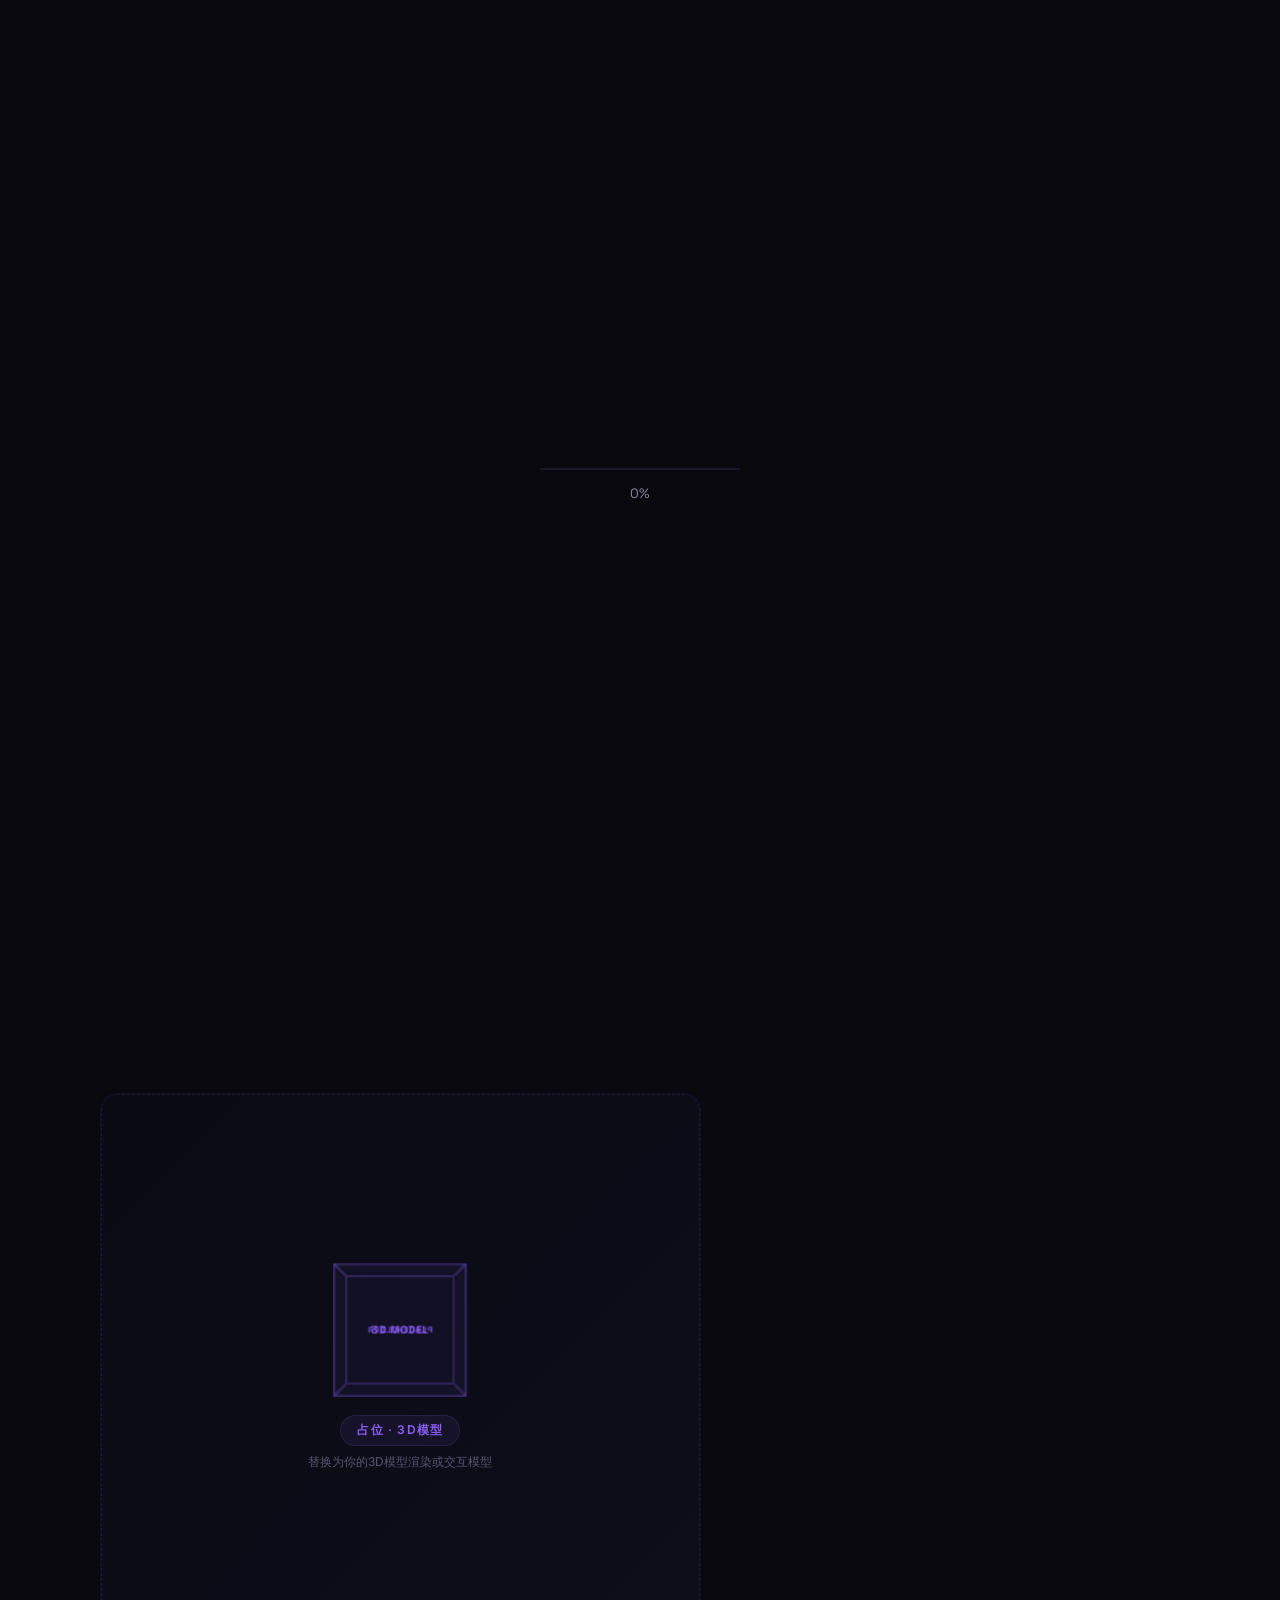
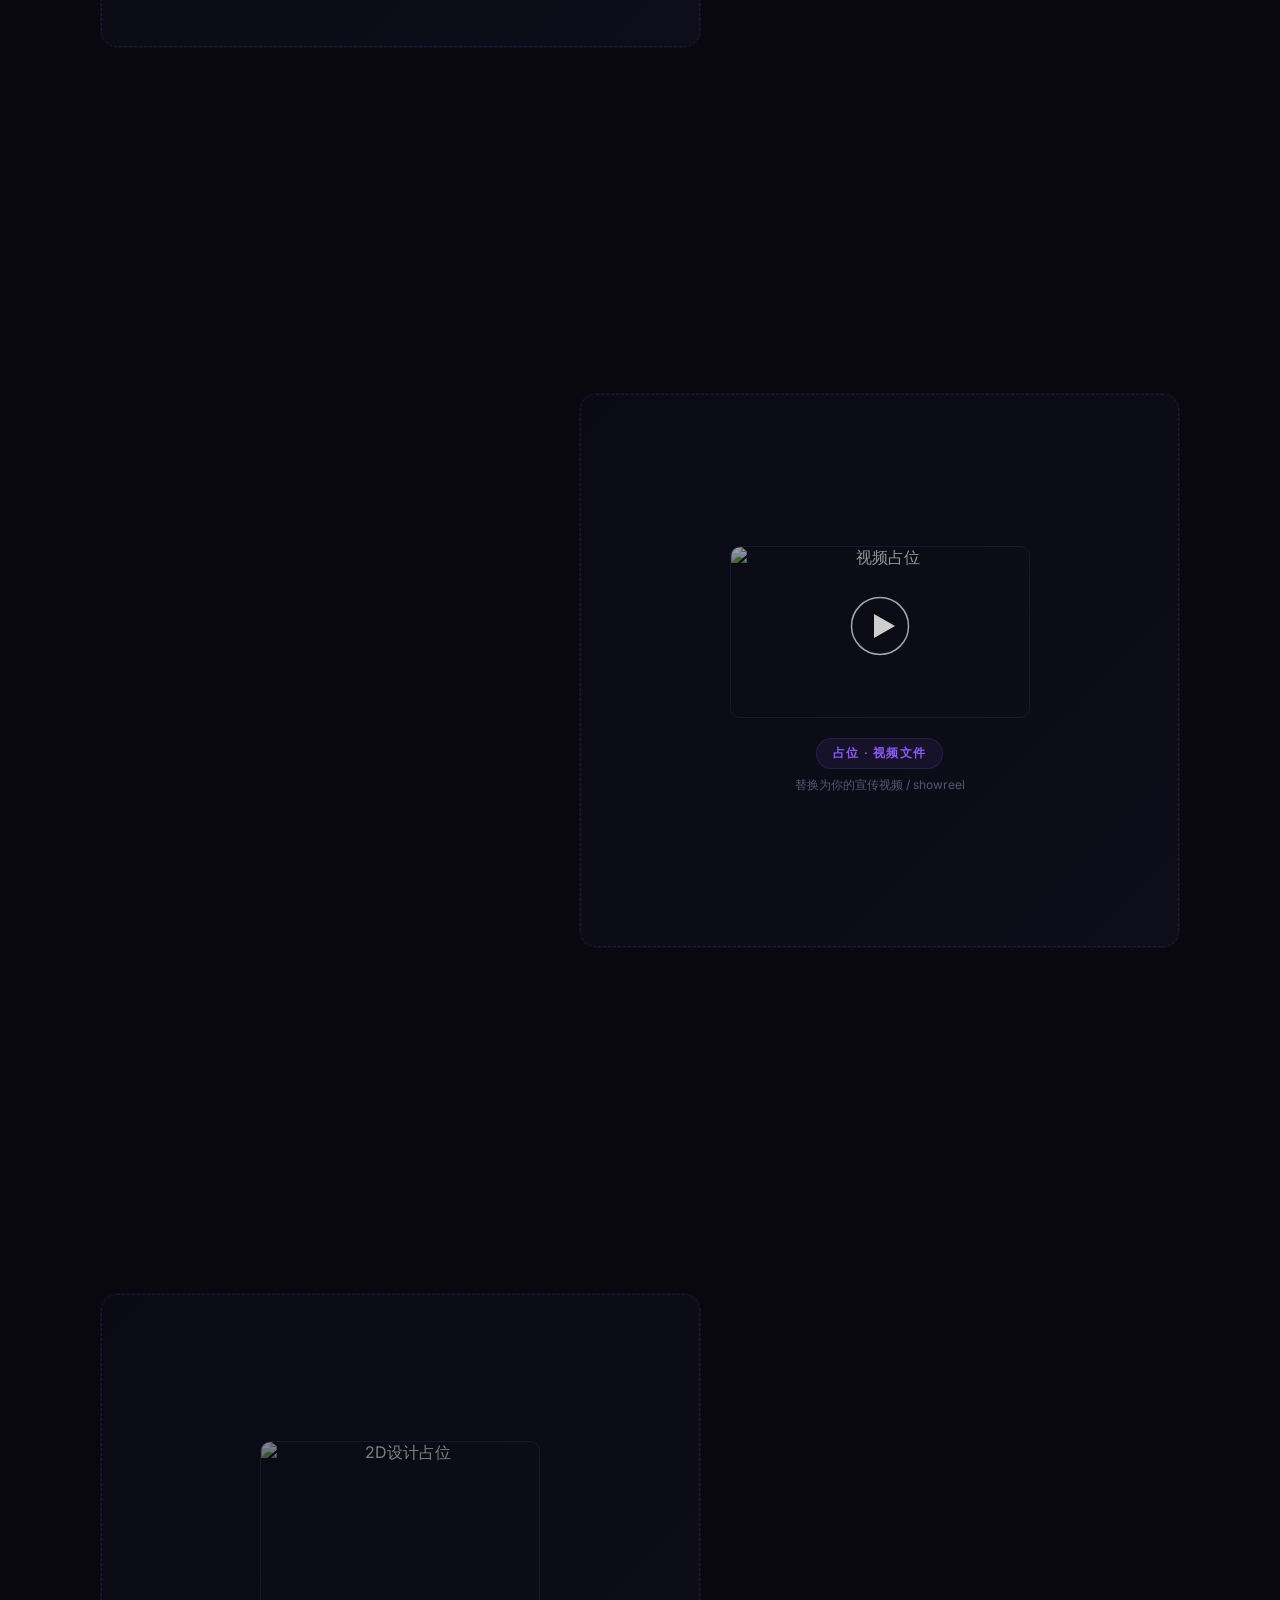
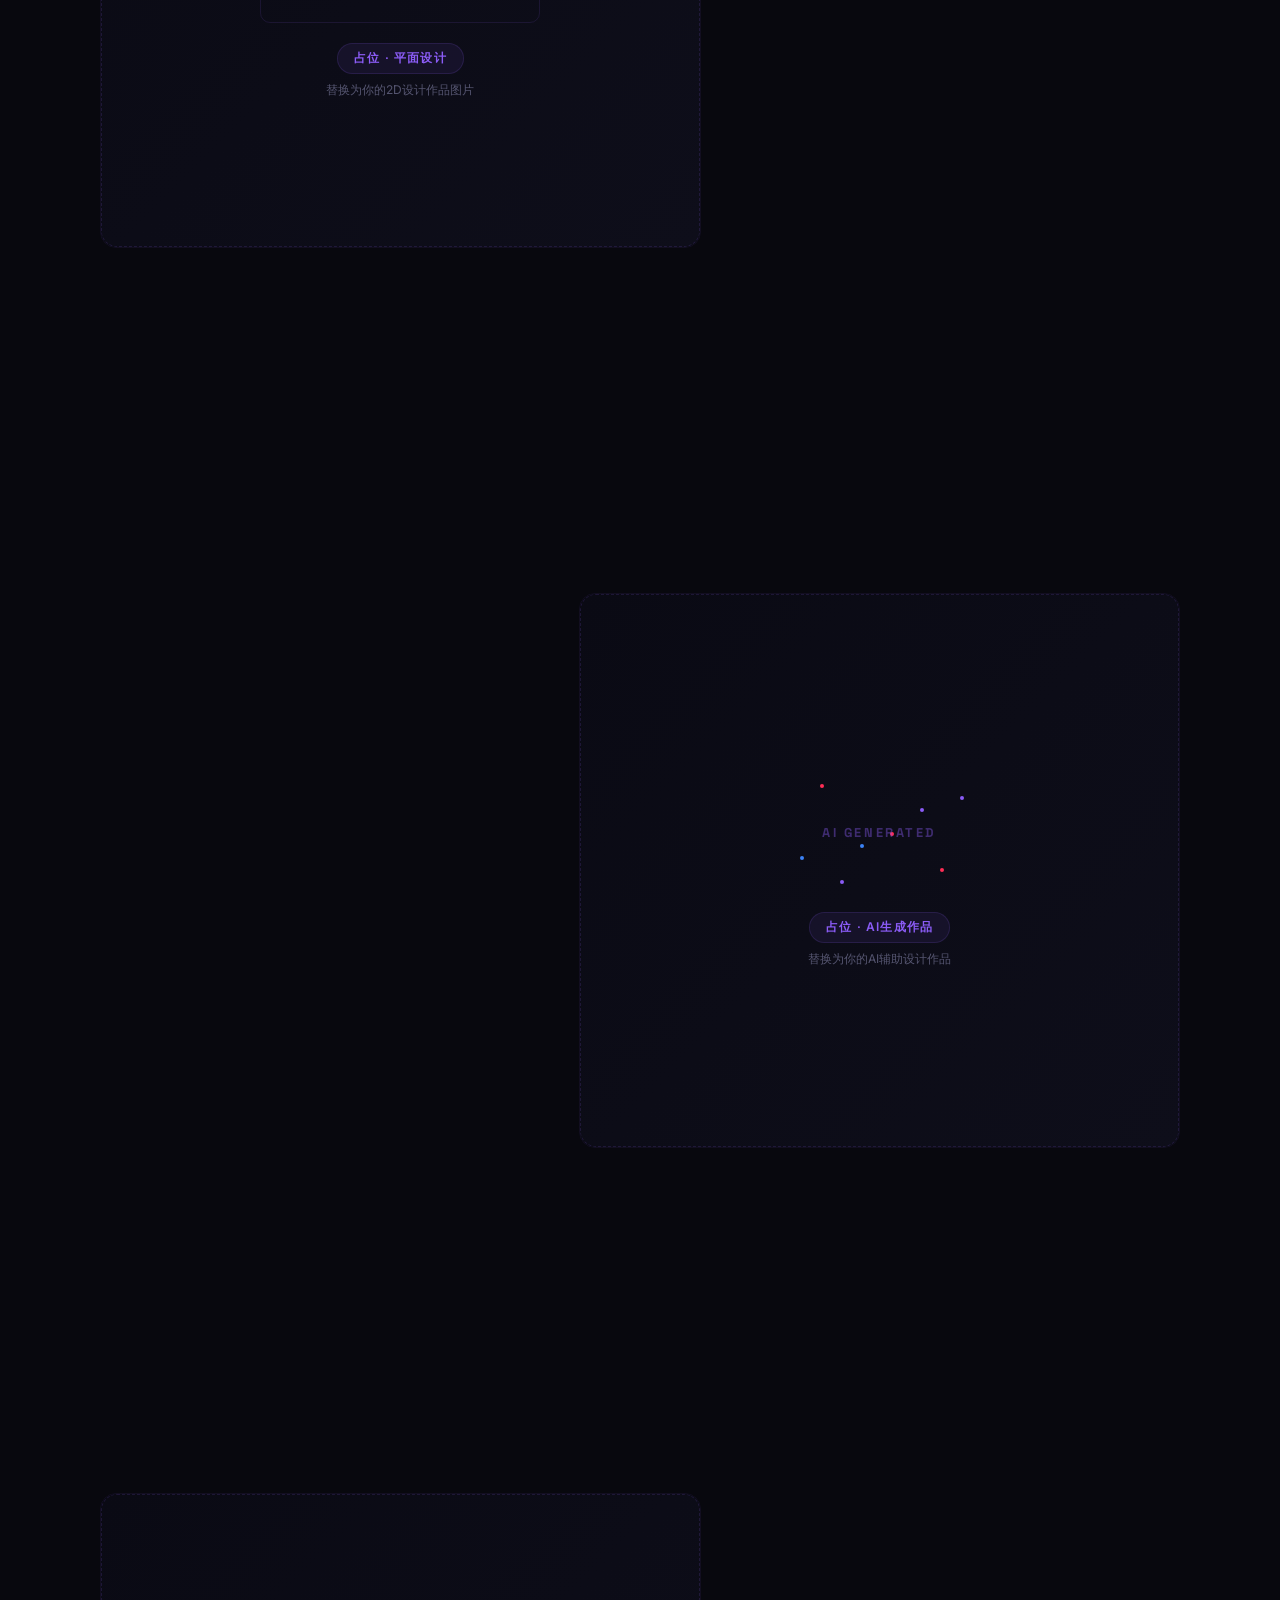
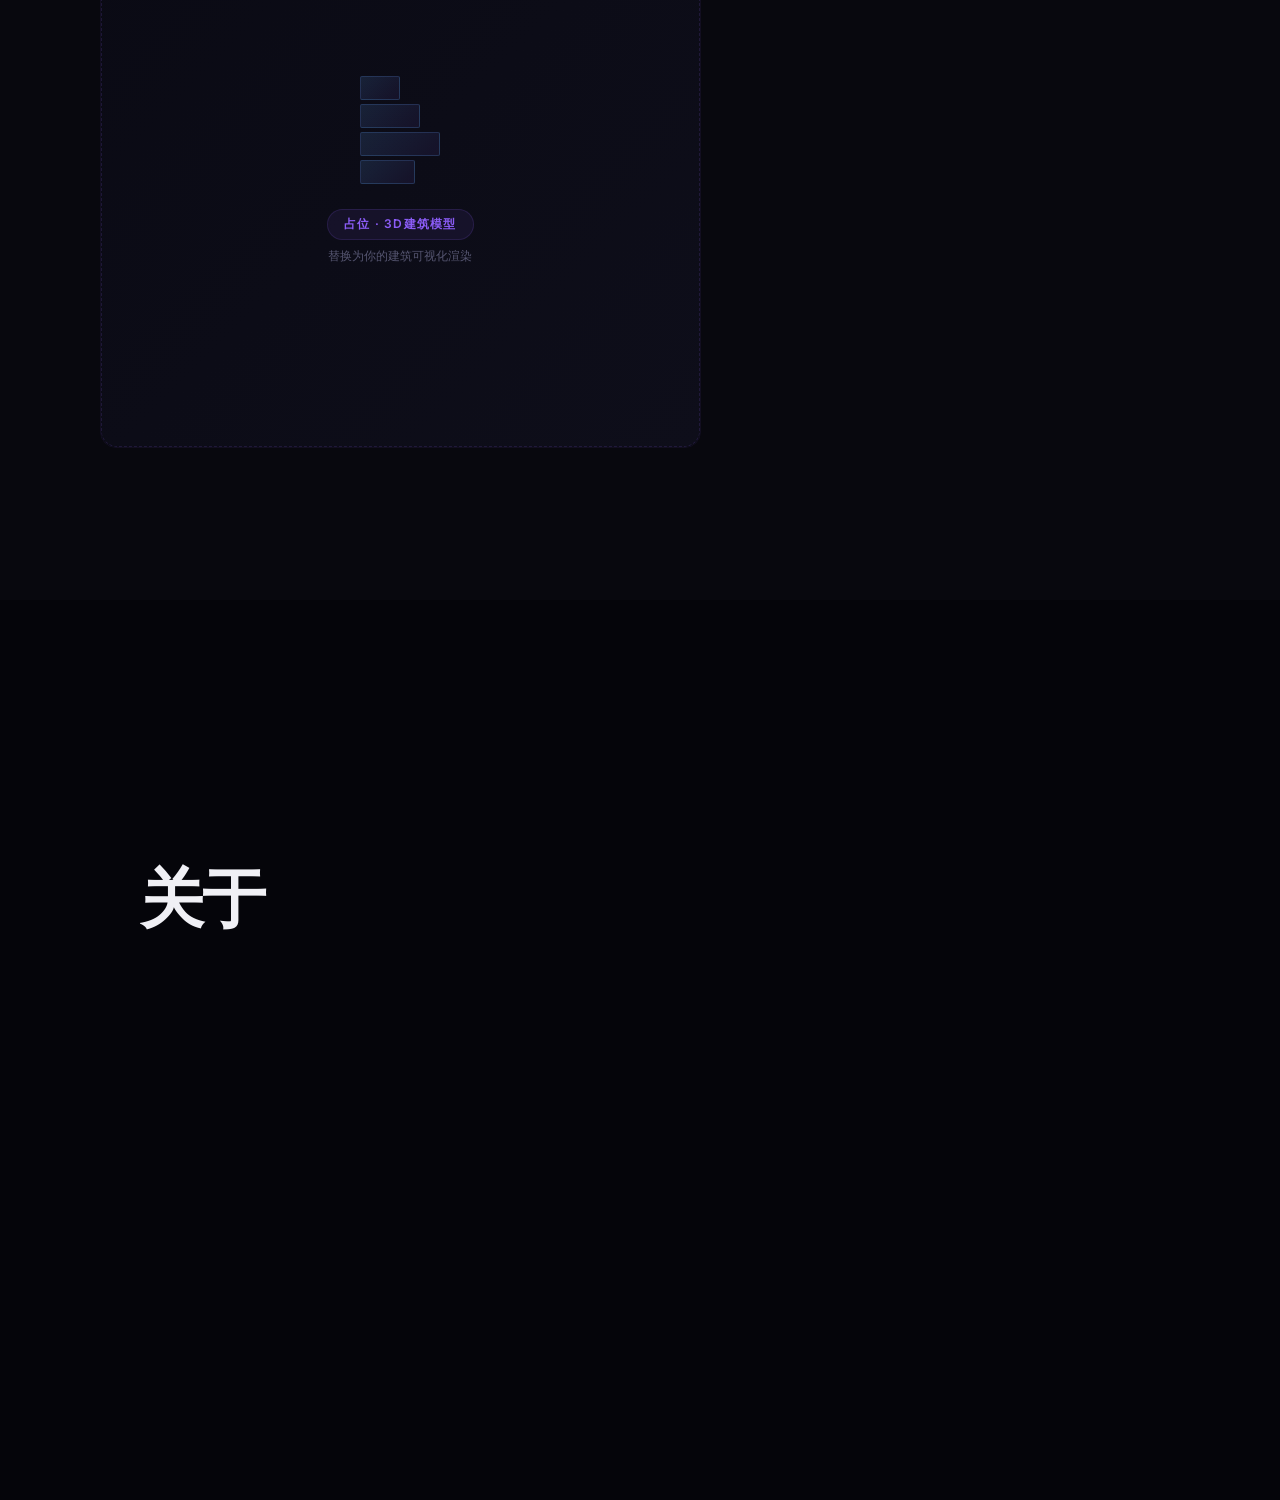
==== index.html @ 285642f0 "更新：画廊卡片增加标题简介，修复链接跳转" ====
<!DOCTYPE html>
<html lang="zh-CN">
<head>
    <meta charset="UTF-8">
    <meta name="viewport" content="width=device-width, initial-scale=1.0">
    <title>DESIGNER PORTFOLIO</title>
    <link rel="preconnect" href="https://fonts.googleapis.com">
    <link href="https://fonts.googleapis.com/css2?family=Space+Grotesk:wght@300;400;500;600;700&family=Inter:wght@300;400;500;600;700&display=swap" rel="stylesheet">
    <link rel="stylesheet" href="style.css">
</head>
<body>

    <!-- 自定义光标 -->
    <div class="cursor-dot" id="cursorDot"></div>
    <div class="cursor-ring" id="cursorRing"></div>

    <!-- 加载动画 -->
    <div class="loader" id="loader">
        <div class="loader-inner">
            <div class="loader-text">
                <span>L</span><span>O</span><span>A</span><span>D</span><span>I</span><span>N</span><span>G</span>
            </div>
            <div class="loader-bar">
                <div class="loader-progress" id="loaderProgress"></div>
            </div>
            <div class="loader-counter">
                <span id="loaderCounter">0</span>%
            </div>
        </div>
    </div>

    <!-- 侧边导航 -->
    <div class="side-nav" id="sideNav">
        <div class="side-nav-toggle" id="sideNavToggle">
            <span></span>
            <span></span>
        </div>
        <div class="side-nav-menu" id="sideNavMenu">
            <nav>
                <a href="#" class="nav-item" data-section="hero">首页</a>
                <a href="detail.html?id=1" class="nav-item" data-section="works" id="navWorks">作品</a>
                <a href="#" class="nav-item" data-section="about">关于</a>
                <a href="#" class="nav-item" data-section="contact">联系</a>
            </nav>
            <div class="side-nav-footer">
                <div class="social-links">
                    <a href="#">Behance</a>
                    <a href="#">ArtStation</a>
                    <a href="#">LinkedIn</a>
                </div>
                <p class="copyright">&copy; 2024 Designer. All rights reserved.</p>
            </div>
        </div>
    </div>

    <!-- 右下角页面指示器 -->
    <div class="page-indicator" id="pageIndicator">
        <span class="indicator-current">01</span>
        <span class="indicator-separator">/</span>
        <span class="indicator-total">06</span>
    </div>

    <!-- 右下角滚动提示 -->
    <div class="scroll-hint" id="scrollHint">
        <span>SCROLL</span>
        <div class="scroll-line"></div>
    </div>

    <!-- ===== 主内容 ===== -->
    <main id="smoothWrapper">
        <div id="smoothContent">

            <!-- Hero区 -->
            <section class="panel panel-hero" id="hero" data-index="0">
                <div class="panel-bg"></div>
                <!-- 视频背景层 -->
                <video class="hero-video" id="heroVideo" autoplay muted loop playsinline>
                    <source src="hero-bg.mp4" type="video/mp4">
                </video>
                <!-- Three.js 3D 场景 -->
                <canvas id="heroCanvas"></canvas>
                <div class="panel-overlay"></div>
                <!-- Hero 文字内容（左对齐） -->
                <div class="hero-content">
                    <div class="hero-label">
                        <span class="line"></span>
                        <span>CREATIVE DESIGNER</span>
                    </div>
                    <h1 class="hero-title">
                        <span class="title-line" data-anim="reveal">视觉创造者</span>
                        <span class="title-line" data-anim="reveal">作品集</span>
                    </h1>
                    <p class="hero-desc" data-anim="fade">3D / 2D / 影视 / AI — 全方位设计体验</p>
                    <div class="hero-cta" data-anim="fade">
                        <a href="#work-1" class="btn-explore" id="btnExplore">探索作品</a>
                    </div>
                    <div class="hero-hint" data-anim="fade">
                        <span class="hero-hint-icon">
                            <svg viewBox="0 0 24 24" fill="none" stroke="currentColor" stroke-width="1.5">
                                <path d="M4 12s3-5 8-5 8 5 8 5-3 5-8 5-8-5-8-5z"/>
                                <circle cx="12" cy="12" r="2.5"/>
                            </svg>
                        </span>
                        <span>滚轮旋转 · 移动鼠标倾斜</span>
                    </div>
                </div>
            </section>

            <!-- 作品01 - 3D产品渲染 -->
            <section class="panel panel-work" id="work-1" data-index="1">
                <div class="work-layout">
                    <div class="work-visual">
                        <div class="media-placeholder" data-type="3d">
                            <div class="placeholder-inner">
                                <div class="placeholder-3d">
                                    <div class="cube-wrapper">
                                        <div class="cube">
                                            <div class="cube-face front">3D MODEL</div>
                                            <div class="cube-face back">PLACEHOLDER</div>
                                            <div class="cube-face right"></div>
                                            <div class="cube-face left"></div>
                                            <div class="cube-face top"></div>
                                            <div class="cube-face bottom"></div>
                                        </div>
                                    </div>
                                </div>
                                <span class="placeholder-tag">占位 · 3D模型</span>
                                <p class="placeholder-note">替换为你的3D模型渲染或交互模型</p>
                            </div>
                        </div>
                    </div>
                    <div class="work-info">
                        <span class="work-number">01</span>
                        <span class="work-category-tag tag-3d">3D设计</span>
                        <h2 class="work-title">产品渲染<br>可视化</h2>
                        <p class="work-desc">为智能家居产品创建的3D渲染系列，使用Blender + Cycles光线追踪引擎，呈现极致的产品质感和光影效果。</p>
                        <div class="work-meta">
                            <div class="meta-col">
                                <span class="meta-label">工具</span>
                                <span class="meta-value">Blender / Cycles</span>
                            </div>
                            <div class="meta-col">
                                <span class="meta-label">年份</span>
                                <span class="meta-value">2024</span>
                            </div>
                        </div>
                        <a href="detail.html?id=1" class="work-link">查看项目 →</a>
                    </div>
                </div>
            </section>

            <!-- 作品02 - 视频展示 -->
            <section class="panel panel-work" id="work-2" data-index="2">
                <div class="work-layout work-layout-reverse">
                    <div class="work-visual">
                        <div class="media-placeholder" data-type="video">
                            <div class="placeholder-inner">
                                <div class="placeholder-video">
                                    <div class="video-poster">
                                        <img src="https://images.unsplash.com/photo-1536240478700-b869070f9279?w=800&h=500&fit=crop" alt="视频占位">
                                    </div>
                                    <div class="video-play-btn">
                                        <svg viewBox="0 0 80 80" fill="none">
                                            <circle cx="40" cy="40" r="38" stroke="white" stroke-width="2"/>
                                            <polygon points="32,24 60,40 32,56" fill="white"/>
                                        </svg>
                                    </div>
                                </div>
                                <span class="placeholder-tag">占位 · 视频文件</span>
                                <p class="placeholder-note">替换为你的宣传视频 / showreel</p>
                            </div>
                        </div>
                    </div>
                    <div class="work-info">
                        <span class="work-number">02</span>
                        <span class="work-category-tag tag-film">影视</span>
                        <h2 class="work-title">品牌<br>宣传片</h2>
                        <p class="work-desc">从前期脚本策划到后期剪辑调色，全流程制作品牌形象宣传片，融合动态图形和实景拍摄。</p>
                        <div class="work-meta">
                            <div class="meta-col">
                                <span class="meta-label">工具</span>
                                <span class="meta-value">Premiere / AE</span>
                            </div>
                            <div class="meta-col">
                                <span class="meta-label">年份</span>
                                <span class="meta-value">2024</span>
                            </div>
                        </div>
                        <a href="detail.html?id=2" class="work-link">查看项目 →</a>
                    </div>
                </div>
            </section>

            <!-- 作品03 - 2D品牌设计 -->
            <section class="panel panel-work" id="work-3" data-index="3">
                <div class="work-layout">
                    <div class="work-visual">
                        <div class="media-placeholder" data-type="image">
                            <div class="placeholder-inner">
                                <div class="placeholder-image">
                                    <img src="https://images.unsplash.com/photo-1626785774573-4b799315345d?w=800&h=500&fit=crop" alt="2D设计占位">
                                </div>
                                <span class="placeholder-tag">占位 · 平面设计</span>
                                <p class="placeholder-note">替换为你的2D设计作品图片</p>
                            </div>
                        </div>
                    </div>
                    <div class="work-info">
                        <span class="work-number">03</span>
                        <span class="work-category-tag tag-2d">2D设计</span>
                        <h2 class="work-title">品牌视觉<br>识别系统</h2>
                        <p class="work-desc">为科技品牌打造的完整视觉识别体系，包含Logo设计、色彩规范、字体系统和全套应用延展。</p>
                        <div class="work-meta">
                            <div class="meta-col">
                                <span class="meta-label">工具</span>
                                <span class="meta-value">Illustrator / PS</span>
                            </div>
                            <div class="meta-col">
                                <span class="meta-label">年份</span>
                                <span class="meta-value">2024</span>
                            </div>
                        </div>
                        <a href="detail.html?id=3" class="work-link">查看项目 →</a>
                    </div>
                </div>
            </section>

            <!-- 作品04 - AI生成 -->
            <section class="panel panel-work" id="work-4" data-index="4">
                <div class="work-layout work-layout-reverse">
                    <div class="work-visual">
                        <div class="media-placeholder" data-type="ai">
                            <div class="placeholder-inner">
                                <div class="placeholder-ai">
                                    <div class="ai-particles">
                                        <span></span><span></span><span></span><span></span>
                                        <span></span><span></span><span></span><span></span>
                                    </div>
                                    <div class="ai-text">AI GENERATED</div>
                                </div>
                                <span class="placeholder-tag">占位 · AI生成作品</span>
                                <p class="placeholder-note">替换为你的AI辅助设计作品</p>
                            </div>
                        </div>
                    </div>
                    <div class="work-info">
                        <span class="work-number">04</span>
                        <span class="work-category-tag tag-ai">AI设计</span>
                        <h2 class="work-title">AI概念<br>艺术创作</h2>
                        <p class="work-desc">利用Midjourney + Stable Diffusion创作概念艺术，结合Photoshop后期精修，实现商业级视觉内容。</p>
                        <div class="work-meta">
                            <div class="meta-col">
                                <span class="meta-label">工具</span>
                                <span class="meta-value">AI + Photoshop</span>
                            </div>
                            <div class="meta-col">
                                <span class="meta-label">年份</span>
                                <span class="meta-value">2024</span>
                            </div>
                        </div>
                        <a href="detail.html?id=4" class="work-link">查看项目 →</a>
                    </div>
                </div>
            </section>

            <!-- 作品05 - 建筑可视化 -->
            <section class="panel panel-work" id="work-5" data-index="5">
                <div class="work-layout">
                    <div class="work-visual">
                        <div class="media-placeholder" data-type="3d">
                            <div class="placeholder-inner">
                                <div class="placeholder-3d">
                                    <div class="building-wrapper">
                                        <div class="building">
                                            <div class="building-floor"></div>
                                            <div class="building-floor"></div>
                                            <div class="building-floor"></div>
                                            <div class="building-floor"></div>
                                        </div>
                                    </div>
                                </div>
                                <span class="placeholder-tag">占位 · 3D建筑模型</span>
                                <p class="placeholder-note">替换为你的建筑可视化渲染</p>
                            </div>
                        </div>
                    </div>
                    <div class="work-info">
                        <span class="work-number">05</span>
                        <span class="work-category-tag tag-3d">3D设计</span>
                        <h2 class="work-title">建筑<br>可视化</h2>
                        <p class="work-desc">现代商业建筑外观渲染，使用V-Ray引擎进行物理级光照模拟，从白天到夜晚的多时段展示。</p>
                        <div class="work-meta">
                            <div class="meta-col">
                                <span class="meta-label">工具</span>
                                <span class="meta-value">3ds Max / V-Ray</span>
                            </div>
                            <div class="meta-col">
                                <span class="meta-label">年份</span>
                                <span class="meta-value">2023</span>
                            </div>
                        </div>
                        <a href="detail.html?id=5" class="work-link">查看项目 →</a>
                    </div>
                </div>
            </section>

            <!-- 关于/联系区 -->
            <section class="panel panel-about" id="about" data-index="6">
                <div class="panel-bg dark"></div>
                <div class="about-content">
                    <div class="about-left">
                        <h2 class="about-heading" data-anim="reveal">
                            <span>关于</span><br>
                            <span>设计师</span>
                        </h2>
                        <div class="about-text" data-anim="fade">
                            <p>创意视觉设计师，专注于3D建模、2D设计、影视制作和AI辅助设计。致力于通过多维度视觉语言，为客户和品牌创造令人难忘的数字体验。</p>
                        </div>
                        <div class="experience-block" data-anim="fade">
                            <div class="exp-item">
                                <span class="exp-year">2021 - 至今</span>
                                <span class="exp-role">高级设计师 · 创意工作室</span>
                            </div>
                            <div class="exp-item">
                                <span class="exp-year">2018 - 2021</span>
                                <span class="exp-role">设计师 · 数字媒体公司</span>
                            </div>
                            <div class="exp-item">
                                <span class="exp-year">2014 - 2018</span>
                                <span class="exp-role">数字媒体艺术 · 艺术大学</span>
                            </div>
                        </div>
                    </div>
                    <div class="about-right" data-anim="fade">
                        <div class="contact-card">
                            <h3>联系方式</h3>
                            <div class="contact-row">
                                <span class="contact-label">邮箱</span>
                                <a href="mailto:designer@example.com">designer@example.com</a>
                            </div>
                            <div class="contact-row">
                                <span class="contact-label">电话</span>
                                <a href="tel:+8613800000000">+86 138 0000 0000</a>
                            </div>
                            <div class="contact-row">
                                <span class="contact-label">地址</span>
                                <span>北京市朝阳区</span>
                            </div>
                            <div class="contact-socials">
                                <a href="#" class="social-btn">Behance</a>
                                <a href="#" class="social-btn">ArtStation</a>
                                <a href="#" class="social-btn">LinkedIn</a>
                            </div>
                        </div>
                    </div>
                </div>
            </section>

        </div>
    </main>

    <!-- 背景噪点纹理 -->
    <div class="noise-overlay"></div>

    <script src="https://cdnjs.cloudflare.com/ajax/libs/gsap/3.12.2/gsap.min.js"></script>
    <script src="https://cdnjs.cloudflare.com/ajax/libs/gsap/3.12.2/ScrollTrigger.min.js"></script>
    <!-- Three.js -->
    <script src="https://cdnjs.cloudflare.com/ajax/libs/three.js/r128/three.min.js"></script>
    <script src="https://cdn.jsdelivr.net/npm/three@0.128.0/examples/js/controls/OrbitControls.js"></script>
    <script src="script.js"></script>
</body>
</html>
---- style.css ----
/* ===================================================
   DESIGNER PORTFOLIO — Red-to-Purple-Blue Gradient Theme
   =================================================== */

/* --- Reset & Base --- */
*, *::before, *::after { margin: 0; padding: 0; box-sizing: border-box; }

:root {
    --bg-dark:       #08080e;
    --bg-card:       #0f0f18;
    --bg-card-hover: #1a1a2a;
    --text-primary:  #f0f0f5;
    --text-secondary:#8888a0;
    --text-dim:      #555570;
    --accent-red:    #ff2d55;
    --accent-purple: #8b5cf6;
    --accent-blue:   #3b82f6;
    --accent:        #ff2d55;
    --accent-glow:   rgba(255,45,85,.12);
    --accent-glow-p: rgba(139,92,246,.12);
    --accent-glow-b: rgba(59,130,246,.12);
    --tag-3d:        #60a5fa;
    --tag-2d:        #ff6b6b;
    --tag-film:      #a78bfa;
    --tag-ai:        #34d399;
    --font-display:  'Space Grotesk', sans-serif;
    --font-body:     'Inter', sans-serif;
    --ease-out-expo: cubic-bezier(.16,1,.3,1);
}

/* 渐变工具类 */
.gradient-text {
    background: linear-gradient(135deg, var(--accent-red), var(--accent-purple), var(--accent-blue));
    -webkit-background-clip: text;
    -webkit-text-fill-color: transparent;
    background-clip: text;
}
.gradient-bg {
    background: linear-gradient(135deg, var(--accent-red), var(--accent-purple), var(--accent-blue));
}

html { scroll-behavior: auto; }

body {
    font-family: var(--font-body);
    background: var(--bg-dark);
    color: var(--text-primary);
    overflow: hidden;
    cursor: none;
    -webkit-font-smoothing: antialiased;
}

a { color: inherit; text-decoration: none; }
img { display: block; max-width: 100%; }
button { font-family: inherit; cursor: none; }

/* --- 噪点纹理 --- */
.noise-overlay {
    position: fixed; inset: 0; z-index: 9998;
    pointer-events: none;
    opacity: .035;
    background-image: url("data:image/svg+xml,%3Csvg viewBox='0 0 256 256' xmlns='http://www.w3.org/2000/svg'%3E%3Cfilter id='n'%3E%3CfeTurbulence type='fractalNoise' baseFrequency='.85' numOctaves='4' stitchTiles='stitch'/%3E%3C/filter%3E%3Crect width='100%25' height='100%25' filter='url(%23n)'/%3E%3C/svg%3E");
    background-repeat: repeat;
    background-size: 200px;
}

/* ==============================
   自定义光标
   ============================== */
.cursor-dot {
    position: fixed; top: 0; left: 0;
    width: 8px; height: 8px;
    background: var(--accent);
    border-radius: 50%;
    pointer-events: none;
    z-index: 10001;
    transform: translate(-50%, -50%);
    transition: transform .1s, opacity .3s, background .3s;
    box-shadow: 0 0 12px var(--accent-glow), 0 0 4px var(--accent);
}
.cursor-dot.hover { transform: translate(-50%,-50%) scale(3); opacity: .5; }

.cursor-ring {
    position: fixed; top: 0; left: 0;
    width: 40px; height: 40px;
    border: 1.5px solid rgba(255,255,255,.3);
    border-radius: 50%;
    pointer-events: none;
    z-index: 10000;
    transform: translate(-50%, -50%);
    transition: width .4s var(--ease-out-expo), height .4s var(--ease-out-expo), border-color .3s;
}
.cursor-ring.hover {
    width: 70px; height: 70px;
    border-color: var(--accent-purple);
    border-width: 2px;
}

/* ==============================
   加载动画
   ============================== */
.loader {
    position: fixed; inset: 0;
    background: var(--bg-dark);
    display: flex; align-items: center; justify-content: center;
    z-index: 10002;
}
.loader.done { pointer-events: none; }

.loader-inner { text-align: center; }

.loader-text {
    font-family: var(--font-display);
    font-size: 2rem; font-weight: 700;
    letter-spacing: 1.2em;
    text-indent: 1.2em;
    margin-bottom: 30px;
}
.loader-text span {
    display: inline-block;
    opacity: 0;
    transform: translateY(20px);
}

.loader-bar {
    width: 200px; height: 2px;
    background: #1a1a2a;
    border-radius: 2px;
    overflow: hidden;
    margin: 0 auto 15px;
}
.loader-progress {
    height: 100%; width: 0;
    background: linear-gradient(90deg, var(--accent-red), var(--accent-purple), var(--accent-blue));
    border-radius: 2px;
}

.loader-counter {
    font-family: var(--font-display);
    font-size: .85rem; color: var(--text-secondary);
}

/* ==============================
   侧边导航
   ============================== */
.side-nav {
    position: fixed; top: 0; left: 0; bottom: 0;
    z-index: 9990;
    width: 70px;
    display: flex; flex-direction: column;
    padding: 30px 20px;
}

.side-nav-toggle {
    width: 36px; height: 24px;
    display: flex; flex-direction: column;
    justify-content: space-between;
    cursor: none;
    position: relative; z-index: 10;
}
.side-nav-toggle span {
    display: block; height: 2px;
    background: var(--text-primary);
    border-radius: 2px;
    transition: all .4s var(--ease-out-expo);
    transform-origin: center;
}
.side-nav-toggle.active span:first-child {
    transform: translateY(11px) rotate(45deg);
}
.side-nav-toggle.active span:last-child {
    transform: translateY(-11px) rotate(-45deg);
}

.side-nav-menu {
    position: fixed; top: 0; left: 0; bottom: 0;
    width: 380px;
    background: rgba(8,8,14,.96);
    backdrop-filter: blur(20px);
    display: flex; flex-direction: column;
    justify-content: center;
    padding: 80px 50px;
    transform: translateX(-100%);
    transition: transform .6s var(--ease-out-expo);
    border-right: 1px solid rgba(139,92,246,.1);
}
.side-nav-menu.open { transform: translateX(0); }

.side-nav-menu nav { margin-bottom: 60px; }

.nav-item {
    display: block;
    font-family: var(--font-display);
    font-size: 2.2rem; font-weight: 600;
    color: var(--text-dim);
    padding: 12px 0;
    position: relative;
    transition: color .3s, transform .3s;
    transform: translateX(-20px);
    opacity: 0;
}
.nav-item.show { transform: translateX(0); opacity: 1; }
.nav-item:hover { 
    color: var(--text-primary);
    transform: translateX(10px); 
}
.nav-item:hover span {
    background: linear-gradient(135deg, var(--accent-red), var(--accent-purple), var(--accent-blue));
    -webkit-background-clip: text;
    -webkit-text-fill-color: transparent;
    background-clip: text;
}
.nav-item::before {
    content: ''; position: absolute;
    left: -20px; top: 50%;
    width: 0; height: 2px;
    background: linear-gradient(90deg, var(--accent-red), var(--accent-purple));
    transition: width .3s;
    transform: translateY(-50%);
}
.nav-item:hover::before { width: 12px; }

.side-nav-footer {
    margin-top: auto;
}
.social-links a {
    display: block;
    font-size: .9rem; color: var(--text-dim);
    padding: 6px 0;
    transition: color .3s;
}
.social-links a:hover { color: var(--accent-purple); }
.copyright { font-size: .75rem; color: var(--text-dim); margin-top: 20px; }

/* ==============================
   页面指示器 & 滚动提示
   ============================== */
.page-indicator {
    position: fixed; bottom: 40px; right: 40px;
    font-family: var(--font-display);
    font-size: .85rem; color: var(--text-dim);
    z-index: 9990;
    display: flex; align-items: center; gap: 6px;
}
.indicator-current {
    font-weight: 600;
    font-size: 1.1rem;
    background: linear-gradient(135deg, var(--accent-red), var(--accent-purple));
    -webkit-background-clip: text;
    -webkit-text-fill-color: transparent;
    background-clip: text;
}

.scroll-hint {
    position: fixed; bottom: 40px; left: 50%;
    transform: translateX(-50%);
    display: flex; flex-direction: column;
    align-items: center; gap: 8px;
    z-index: 9990;
    font-size: .7rem; letter-spacing: .3em;
    color: var(--text-dim);
}
.scroll-line {
    width: 1px; height: 40px;
    background: linear-gradient(to bottom, var(--accent-purple), transparent);
    animation: scrollPulse 2s ease-in-out infinite;
}
@keyframes scrollPulse {
    0%, 100% { opacity: .3; transform: scaleY(.6); }
    50%      { opacity: 1;   transform: scaleY(1); }
}
.scroll-hint.hidden { opacity: 0; pointer-events: none; }

/* ==============================
   面板 — 全屏区块
   ============================== */
.panel {
    position: relative;
    width: 100%; height: 100vh;
    overflow: hidden;
    will-change: transform;
}
.panel-bg {
    position: absolute; inset: 0;
    background: var(--bg-dark);
}
.panel-bg.dark { background: #05050a; }

/* --- Hero --- */
.panel-hero {
    display: flex; align-items: flex-end; justify-content: flex-start;
}

.hero-video {
    position: absolute; inset: 0;
    width: 100%; height: 100%;
    object-fit: cover;
    z-index: 0;
    opacity: 0.6;
    filter: brightness(0.5) saturate(0.8);
}

#heroCanvas {
    position: absolute; inset: 0;
    width: 100%; height: 100%;
    z-index: 1;
}

.panel-overlay {
    position: absolute; inset: 0; z-index: 2;
    background: 
        radial-gradient(ellipse at 65% 45%, rgba(139,60,20,.06) 0%, transparent 50%),
        linear-gradient(to right, rgba(12,5,8,.85) 15%, rgba(15,8,18,.3) 45%, rgba(8,8,14,.05) 100%),
        linear-gradient(to top, rgba(12,5,8,.88) 8%, transparent 40%);
    pointer-events: none;
}

.hero-content {
    position: relative; z-index: 3;
    text-align: left;
    max-width: 600px;
    padding: 0 80px 80px;
}

.hero-label {
    display: inline-flex; align-items: center; gap: 12px;
    font-size: .8rem; letter-spacing: .4em;
    color: var(--text-secondary);
    margin-bottom: 30px;
    opacity: 0;
}
.hero-label .line {
    display: block; width: 30px; height: 1px;
    background: linear-gradient(90deg, var(--accent-red), var(--accent-purple));
}

.hero-title {
    font-family: var(--font-display);
    font-size: clamp(2.8rem, 6vw, 5.5rem);
    font-weight: 700;
    line-height: 1.05;
    letter-spacing: -0.03em;
    margin-bottom: 25px;
    background: linear-gradient(135deg, var(--text-primary) 0%, var(--text-primary) 30%, var(--accent-purple) 70%, var(--accent-blue) 100%);
    -webkit-background-clip: text;
    -webkit-text-fill-color: transparent;
    background-clip: text;
}
.title-line {
    display: block; overflow: hidden;
}
.title-line span, .title-line {
    display: block;
    transform: translateY(100%);
}

.hero-desc {
    font-size: 1.1rem;
    color: var(--text-secondary);
    margin-bottom: 40px;
    opacity: 0;
}

.hero-cta { opacity: 0; }

.btn-explore {
    display: inline-block;
    padding: 16px 48px;
    border: 1.5px solid transparent;
    background: linear-gradient(var(--bg-dark), var(--bg-dark)) padding-box,
                linear-gradient(135deg, var(--accent-red), var(--accent-purple), var(--accent-blue)) border-box;
    color: var(--text-primary);
    font-family: var(--font-display);
    font-weight: 600; font-size: .95rem;
    letter-spacing: .15em;
    border-radius: 40px;
    transition: all .4s var(--ease-out-expo);
    position: relative; overflow: hidden;
}
.btn-explore::before {
    content: ''; position: absolute; inset: 0;
    background: linear-gradient(135deg, var(--accent-red), var(--accent-purple), var(--accent-blue));
    transform: scaleX(0);
    transform-origin: right;
    transition: transform .5s var(--ease-out-expo);
    z-index: -1;
    border-radius: 40px;
}
.btn-explore:hover {
    color: #fff;
    border-color: transparent;
    box-shadow: 0 0 30px rgba(139,92,246,.3), 0 0 60px rgba(255,45,85,.15);
}
.btn-explore:hover::before {
    transform: scaleX(1);
    transform-origin: left;
}

/* 滚轮提示 */
.hero-hint {
    display: inline-flex; align-items: center; gap: 8px;
    font-size: .78rem; color: var(--text-dim);
    margin-top: 30px; opacity: 0;
    letter-spacing: .05em;
}
.hero-hint-icon {
    display: inline-flex; width: 20px; height: 20px;
    animation: hintBounce 2s ease-in-out infinite;
}
.hero-hint-icon svg { width: 100%; height: 100%; color: var(--accent-purple); }
@keyframes hintBounce {
    0%, 100% { transform: translateY(0); }
    50%      { transform: translateY(4px); }
}

/* ==============================
   作品面板
   ============================== */
.work-layout {
    position: relative; z-index: 2;
    display: flex;
    height: 100%;
    padding: 100px 100px 60px;
    gap: 80px;
    align-items: center;
}
.work-layout-reverse { flex-direction: row-reverse; }

.work-visual {
    flex: 1.2;
    height: 75%;
    border-radius: 16px;
    overflow: hidden;
    position: relative;
    border: 1px solid rgba(139,92,246,.08);
}
.work-info {
    flex: 0.8;
    opacity: 0;
    transform: translateY(40px);
}

.work-number {
    font-family: var(--font-display);
    font-size: 5rem; font-weight: 700;
    color: rgba(139,92,246,.06);
    line-height: 1;
    display: block;
    margin-bottom: 10px;
    -webkit-text-stroke: 1px rgba(139,92,246,.15);
}

/* 分类标签 */
.work-category-tag {
    display: inline-block;
    padding: 6px 16px;
    border-radius: 20px;
    font-size: .8rem;
    font-weight: 600;
    letter-spacing: .08em;
    margin-bottom: 20px;
}
.tag-3d   { background: rgba(96,165,250,.12); color: var(--tag-3d); }
.tag-2d   { background: rgba(255,107,107,.12); color: var(--tag-2d); }
.tag-film { background: rgba(167,139,250,.12); color: var(--tag-film); }
.tag-ai   { background: rgba(52,211,153,.12);  color: var(--tag-ai); }

.work-title {
    font-family: var(--font-display);
    font-size: clamp(2.2rem, 4vw, 3.5rem);
    font-weight: 700;
    line-height: 1.1;
    letter-spacing: -0.02em;
    margin-bottom: 20px;
    background: linear-gradient(135deg, var(--text-primary) 60%, var(--accent-purple));
    -webkit-background-clip: text;
    -webkit-text-fill-color: transparent;
    background-clip: text;
}

.work-desc {
    font-size: .95rem;
    color: var(--text-secondary);
    line-height: 1.7;
    margin-bottom: 30px;
    max-width: 420px;
}

.work-meta {
    display: flex; gap: 40px;
    margin-bottom: 30px;
}
.meta-label {
    display: block;
    font-size: .7rem;
    letter-spacing: .15em;
    color: var(--text-dim);
    margin-bottom: 4px;
    text-transform: uppercase;
}
.meta-value {
    font-family: var(--font-display);
    font-size: .95rem;
    font-weight: 500;
}

.work-link {
    display: inline-flex; align-items: center; gap: 8px;
    font-family: var(--font-display);
    font-weight: 600; font-size: .9rem;
    color: var(--accent-purple);
    padding: 10px 0;
    position: relative;
    transition: gap .3s, color .3s;
}
.work-link::after {
    content: '';
    position: absolute; bottom: 8px; left: 0;
    width: 100%; height: 1px;
    background: linear-gradient(90deg, var(--accent-red), var(--accent-purple));
    transform: scaleX(0);
    transform-origin: right;
    transition: transform .4s var(--ease-out-expo);
}
.work-link:hover { gap: 14px; color: var(--accent-blue); }
.work-link:hover::after { transform: scaleX(1); transform-origin: left; }

/* ==============================
   媒体占位符
   ============================== */
.media-placeholder {
    width: 100%; height: 100%;
    background: linear-gradient(135deg, #0a0a14, #0e0e1a);
    display: flex; align-items: center; justify-content: center;
    position: relative;
    overflow: hidden;
}
.media-placeholder::before {
    content: '';
    position: absolute; inset: 0;
    border: 1px dashed rgba(139,92,246,.15);
    border-radius: 16px;
    pointer-events: none;
}

.placeholder-inner {
    text-align: center;
    z-index: 2;
}

.placeholder-tag {
    display: inline-block;
    padding: 6px 16px;
    background: rgba(139,92,246,.08);
    color: var(--accent-purple);
    border: 1px solid rgba(139,92,246,.15);
    border-radius: 20px;
    font-size: .75rem;
    font-weight: 600;
    letter-spacing: .1em;
    margin-top: 20px;
}
.placeholder-note {
    font-size: .75rem;
    color: var(--text-dim);
    margin-top: 8px;
}

/* 3D占位 — 旋转立方体 */
.placeholder-3d { margin-bottom: 5px; }
.cube-wrapper {
    width: 120px; height: 120px;
    perspective: 600px;
    margin: 0 auto;
}
.cube {
    width: 100%; height: 100%;
    position: relative;
    transform-style: preserve-3d;
    animation: cubeRotate 12s linear infinite;
}
.cube-face {
    position: absolute; inset: 0;
    border: 2px solid rgba(139,92,246,.25);
    background: rgba(139,92,246,.03);
    display: flex; align-items: center; justify-content: center;
    font-family: var(--font-display);
    font-size: .6rem; font-weight: 600;
    color: var(--accent-purple);
    letter-spacing: .1em;
}
.cube-face.front  { transform: rotateY(0deg) translateZ(60px); }
.cube-face.back   { transform: rotateY(180deg) translateZ(60px); }
.cube-face.right  { transform: rotateY(90deg) translateZ(60px); }
.cube-face.left   { transform: rotateY(-90deg) translateZ(60px); }
.cube-face.top    { transform: rotateX(90deg) translateZ(60px); }
.cube-face.bottom { transform: rotateX(-90deg) translateZ(60px); }
@keyframes cubeRotate {
    0%   { transform: rotateX(0) rotateY(0); }
    100% { transform: rotateX(360deg) rotateY(360deg); }
}

/* 建筑占位 */
.building-wrapper {
    width: 80px; margin: 0 auto;
}
.building {
    display: flex; flex-direction: column; gap: 4px;
    animation: buildingFloat 4s ease-in-out infinite;
}
.building-floor {
    height: 24px;
    background: linear-gradient(135deg, rgba(96,165,250,.15), rgba(139,92,246,.08));
    border: 1px solid rgba(96,165,250,.2);
    border-radius: 2px;
}
.building-floor:nth-child(1) { width: 40px; }
.building-floor:nth-child(2) { width: 60px; }
.building-floor:nth-child(3) { width: 80px; }
.building-floor:nth-child(4) { width: 55px; }
@keyframes buildingFloat {
    0%, 100% { transform: translateY(0); }
    50%      { transform: translateY(-10px); }
}

/* 视频占位 */
.placeholder-video { position: relative; width: 300px; }
.video-poster {
    border-radius: 10px; overflow: hidden;
    border: 1px solid rgba(139,92,246,.12);
}
.video-poster img {
    width: 100%; height: 170px;
    object-fit: cover; opacity: .6;
}
.video-play-btn {
    position: absolute; top: 50%; left: 50%;
    transform: translate(-50%, -60%);
    width: 60px; height: 60px;
    opacity: .8;
    transition: transform .3s, opacity .3s;
}
.video-play-btn:hover { transform: translate(-50%,-60%) scale(1.1); opacity: 1; }
.video-play-btn svg circle { stroke: rgba(255,255,255,.8); }
.video-play-btn svg polygon { fill: white; }

/* 图片占位 */
.placeholder-image {
    width: 280px; border-radius: 10px;
    overflow: hidden; border: 1px solid rgba(139,92,246,.12);
}
.placeholder-image img {
    width: 100%; height: 180px;
    object-fit: cover; opacity: .5;
}

/* AI占位 */
.placeholder-ai { position: relative; width: 200px; height: 120px; }
.ai-particles {
    position: absolute; inset: 0;
}
.ai-particles span {
    position: absolute;
    width: 4px; height: 4px;
    border-radius: 50%;
    animation: aiFloat 3s ease-in-out infinite;
}
.ai-particles span:nth-child(1) { top: 10%; left: 20%; background: var(--accent-red); animation-delay: 0s; }
.ai-particles span:nth-child(2) { top: 30%; left: 70%; background: var(--accent-purple); animation-delay: .4s; }
.ai-particles span:nth-child(3) { top: 60%; left: 40%; background: var(--accent-blue); animation-delay: .8s; }
.ai-particles span:nth-child(4) { top: 80%; left: 80%; background: var(--accent-red); animation-delay: 1.2s; }
.ai-particles span:nth-child(5) { top: 20%; left: 90%; background: var(--accent-purple); animation-delay: .2s; }
.ai-particles span:nth-child(6) { top: 70%; left: 10%; background: var(--accent-blue); animation-delay: .6s; }
.ai-particles span:nth-child(7) { top: 50%; left: 55%; background: var(--accent-red); animation-delay: 1s; }
.ai-particles span:nth-child(8) { top: 90%; left: 30%; background: var(--accent-purple); animation-delay: 1.4s; }
@keyframes aiFloat {
    0%, 100% { transform: translateY(0) scale(1); opacity: .4; }
    50%      { transform: translateY(-15px) scale(1.5); opacity: 1; }
}
.ai-text {
    position: absolute; inset: 0;
    display: flex; align-items: center; justify-content: center;
    font-family: var(--font-display);
    font-size: .8rem; font-weight: 700;
    color: var(--accent-purple);
    letter-spacing: .2em;
    opacity: .4;
}

/* ==============================
   About / Contact
   ============================== */
.panel-about {
    display: flex; align-items: center; justify-content: center;
}
.about-content {
    display: flex;
    width: 100%; max-width: 1200px;
    padding: 0 100px;
    gap: 100px;
    align-items: flex-start;
}
.about-left { flex: 1; }
.about-right { flex: .8; }

.about-heading {
    font-family: var(--font-display);
    font-size: clamp(2.5rem, 5vw, 4.5rem);
    font-weight: 700;
    line-height: 1.1;
    letter-spacing: -0.03em;
    margin-bottom: 30px;
    overflow: hidden;
}
.about-heading span {
    display: block;
    transform: translateY(100%);
}

.about-text p {
    font-size: 1rem;
    color: var(--text-secondary);
    line-height: 1.8;
    margin-bottom: 40px;
    max-width: 480px;
    opacity: 0;
}

.experience-block { opacity: 0; }
.exp-item {
    display: flex; gap: 20px;
    padding: 14px 0;
    border-bottom: 1px solid rgba(139,92,246,.08);
    transition: border-color .3s;
}
.exp-item:hover { border-color: rgba(255,45,85,.3); }
.exp-year {
    font-family: var(--font-display);
    font-size: .8rem;
    color: var(--accent-purple);
    white-space: nowrap;
    min-width: 120px;
}
.exp-role {
    font-size: .9rem;
    color: var(--text-secondary);
}

.contact-card {
    background: rgba(15,15,24,.8);
    border: 1px solid rgba(139,92,246,.1);
    border-radius: 16px;
    padding: 40px;
    opacity: 0;
    transform: translateY(30px);
    backdrop-filter: blur(10px);
}
.contact-card h3 {
    font-family: var(--font-display);
    font-size: 1.5rem; font-weight: 600;
    margin-bottom: 30px;
    background: linear-gradient(135deg, var(--accent-red), var(--accent-purple));
    -webkit-background-clip: text;
    -webkit-text-fill-color: transparent;
    background-clip: text;
}

.contact-row {
    display: flex;
    justify-content: space-between;
    align-items: center;
    padding: 14px 0;
    border-bottom: 1px solid rgba(139,92,246,.06);
}
.contact-label {
    font-size: .8rem;
    color: var(--text-dim);
    letter-spacing: .1em;
    text-transform: uppercase;
}
.contact-row a, .contact-row span {
    font-size: .95rem;
    color: var(--text-secondary);
    transition: color .3s;
}
.contact-row a:hover { color: var(--accent-purple); }

.contact-socials {
    display: flex; gap: 12px;
    margin-top: 30px;
}
.social-btn {
    padding: 10px 24px;
    border: 1px solid rgba(139,92,246,.12);
    border-radius: 25px;
    font-size: .85rem;
    color: var(--text-secondary);
    transition: all .3s;
}
.social-btn:hover {
    border-color: var(--accent-purple);
    color: var(--accent-purple);
    background: rgba(139,92,246,.06);
    box-shadow: 0 0 20px rgba(139,92,246,.1);
}

/* ==============================
   响应式
   ============================== */
@media (max-width: 1024px) {
    .work-layout, .work-layout-reverse {
        flex-direction: column;
        padding: 80px 50px 40px;
        gap: 30px;
    }
    .work-visual { flex: none; height: 45vh; }
    .work-info { flex: none; }
    .hero-magnetic { display: none; }
    .about-content {
        flex-direction: column;
        padding: 0 40px;
        gap: 50px;
    }
}

@media (max-width: 768px) {
    .cursor-dot, .cursor-ring { display: none; }
    body { cursor: auto; }
    button, a { cursor: pointer; }

    .side-nav { width: 50px; padding: 20px 12px; }
    .side-nav-menu { width: 100vw; }
    .side-nav-toggle { width: 28px; }

    .hero-title { font-size: clamp(2.4rem, 10vw, 4rem); }

    .work-layout, .work-layout-reverse {
        padding: 70px 24px 30px;
        gap: 20px;
    }
    .work-visual { height: 35vh; }
    .work-number { font-size: 3rem; }
    .work-meta { flex-direction: column; gap: 14px; }

    .page-indicator { bottom: 20px; right: 20px; }
    .scroll-hint { bottom: 20px; }

    .about-content { padding: 0 24px; }
    .contact-card { padding: 24px; }
    .contact-socials { flex-wrap: wrap; }
}

@media (max-width: 480px) {
    .nav-item { font-size: 1.6rem; }
    .side-nav-menu { padding: 80px 30px; }
}
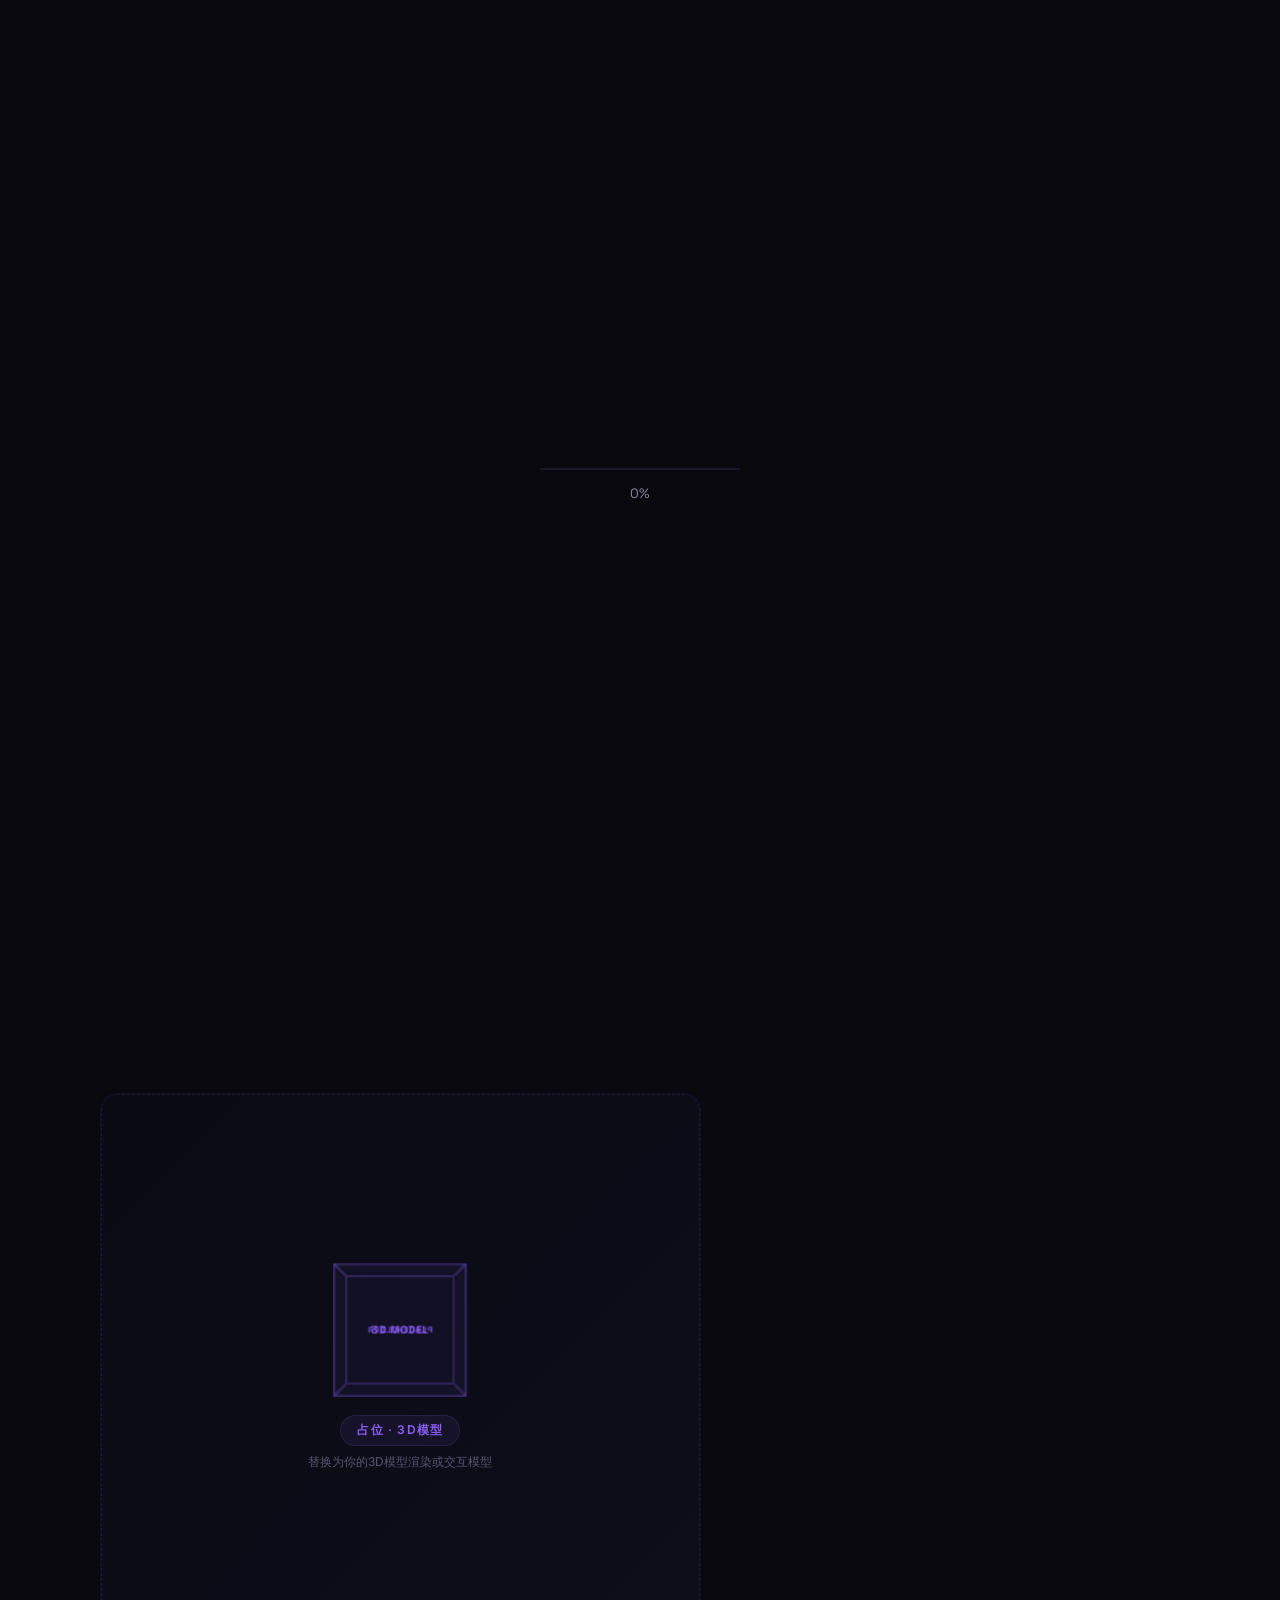
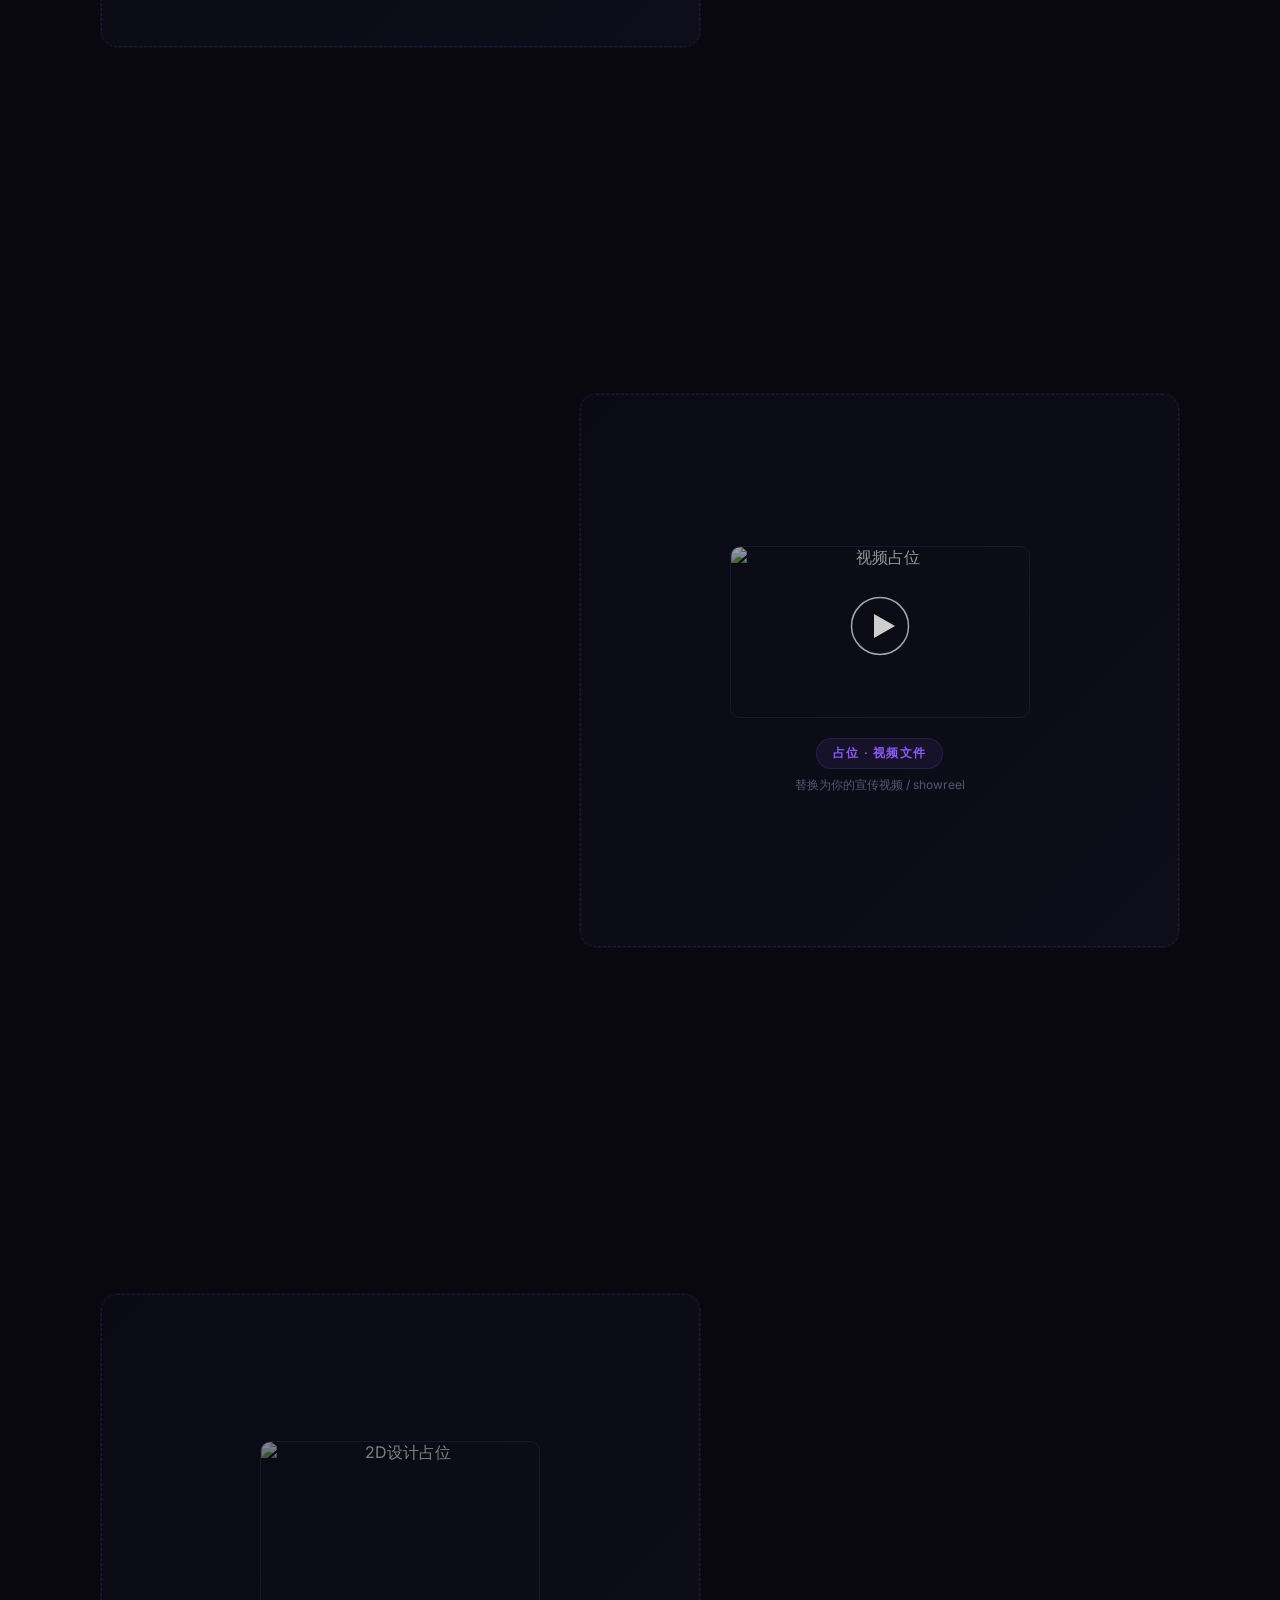
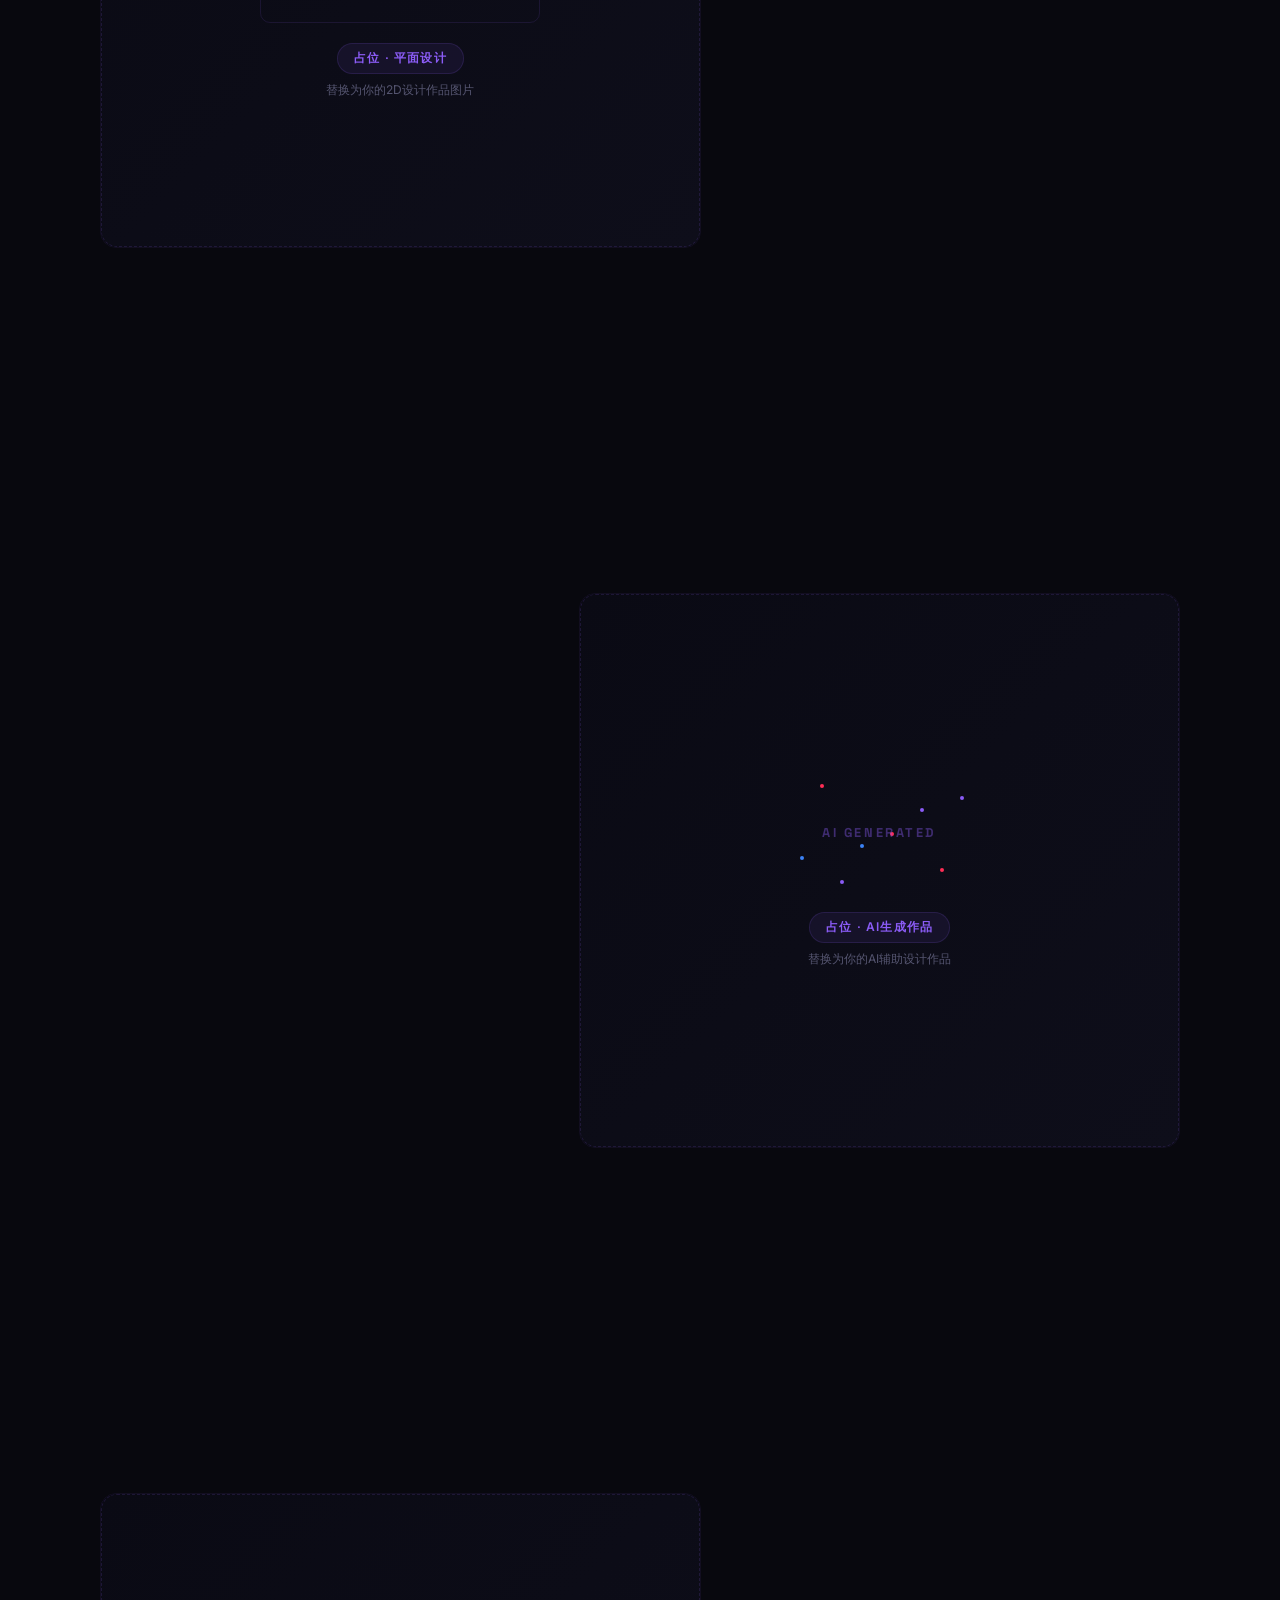
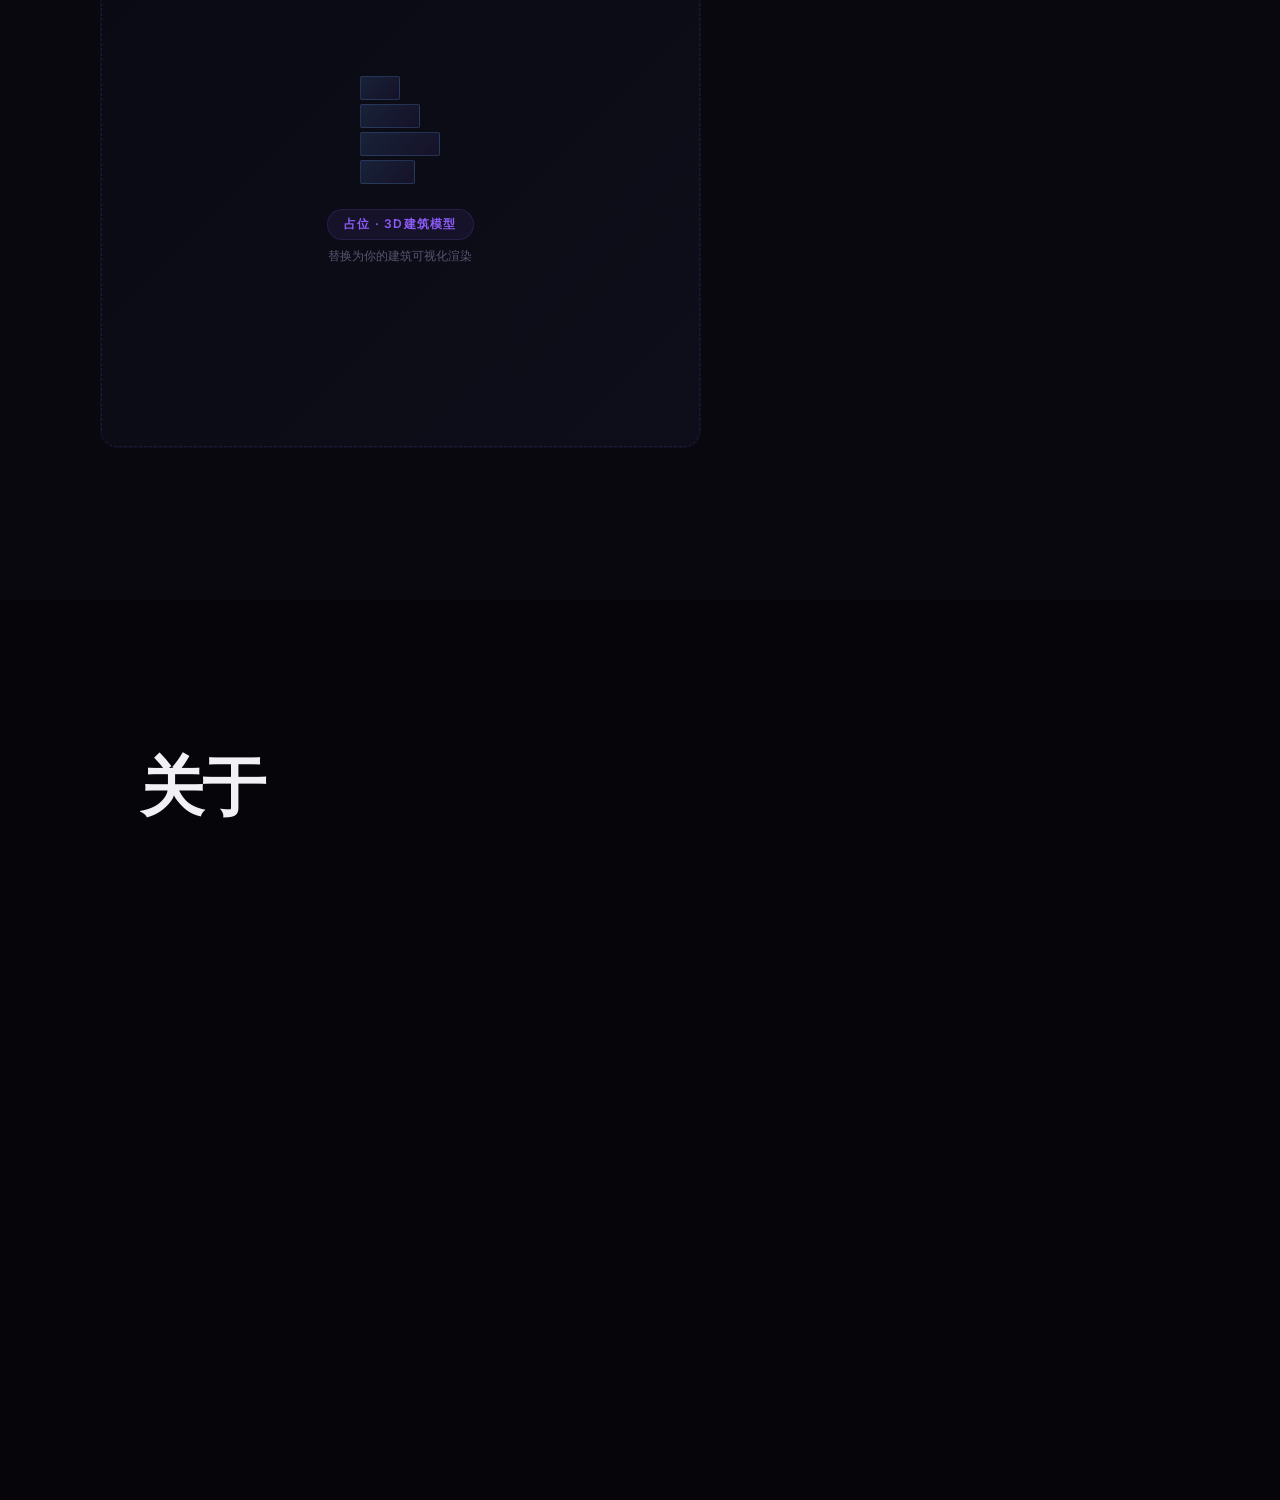
==== commit 875448da: "新增6大功能：主题切换、多语言、搜索筛选、联系表单、社交集成、作品分享" ====
--- a/index.html
+++ b/index.html
@@ -44,9 +44,11 @@
             </nav>
             <div class="side-nav-footer">
                 <div class="social-links">
-                    <a href="#">Behance</a>
-                    <a href="#">ArtStation</a>
-                    <a href="#">LinkedIn</a>
+                    <a href="https://www.behance.net/" target="_blank" rel="noopener">Behance</a>
+                    <a href="https://www.artstation.com/" target="_blank" rel="noopener">ArtStation</a>
+                    <a href="https://www.linkedin.com/" target="_blank" rel="noopener">LinkedIn</a>
+                    <a href="https://github.com/HAHA-lh" target="_blank" rel="noopener">GitHub</a>
+                    <a href="https://www.instagram.com/" target="_blank" rel="noopener">Instagram</a>
                 </div>
                 <p class="copyright">&copy; 2024 Designer. All rights reserved.</p>
             </div>
@@ -62,8 +64,64 @@
 
     <!-- 右下角滚动提示 -->
     <div class="scroll-hint" id="scrollHint">
-        <span>SCROLL</span>
+        <span data-i18n="scroll">SCROLL</span>
         <div class="scroll-line"></div>
+    </div>
+
+    <!-- 功能工具栏 -->
+    <div class="feature-toolbar" id="featureToolbar">
+        <button class="toolbar-btn" id="themeToggle" title="Toggle theme">
+            <svg id="themeIcon" viewBox="0 0 24 24" fill="none" stroke="currentColor" stroke-width="1.5" stroke-linecap="round" stroke-linejoin="round">
+                <path d="M21 12.79A9 9 0 1111.21 3a7 7 0 009.79 9.79z"/>
+            </svg>
+        </button>
+        <div class="lang-switch">
+            <button class="toolbar-btn" id="langToggle" title="Language">
+                <svg viewBox="0 0 24 24" fill="none" stroke="currentColor" stroke-width="1.5" stroke-linecap="round" stroke-linejoin="round">
+                    <circle cx="12" cy="12" r="10"/><path d="M2 12h20"/><path d="M12 2a15.3 15.3 0 014 10 15.3 15.3 0 01-4 10 15.3 15.3 0 01-4-10A15.3 15.3 0 0112 2z"/>
+                </svg>
+            </button>
+            <div class="lang-dropdown" id="langDropdown">
+                <button class="lang-option active" data-lang="zh"><span class="flag">🇨🇳</span> 中文</button>
+                <button class="lang-option" data-lang="en"><span class="flag">🇺🇸</span> English</button>
+            </div>
+        </div>
+        <button class="toolbar-btn" id="shareBtn" title="Share">
+            <svg viewBox="0 0 24 24" fill="none" stroke="currentColor" stroke-width="1.5" stroke-linecap="round" stroke-linejoin="round">
+                <circle cx="18" cy="5" r="3"/><circle cx="6" cy="12" r="3"/><circle cx="18" cy="19" r="3"/>
+                <path d="M8.59 13.51l6.83 3.98M15.41 6.51l-6.82 3.98"/>
+            </svg>
+        </button>
+    </div>
+
+    <!-- 分享弹窗 -->
+    <div class="share-modal" id="shareModal">
+        <div class="share-modal-box" style="position:relative;">
+            <button class="share-close-btn" id="shareClose">&times;</button>
+            <div class="share-modal-title" data-i18n="shareTitle">分享作品集</div>
+            <div class="share-url-row">
+                <input type="text" class="share-url-input" id="shareUrlInput" readonly>
+                <button class="share-copy-btn" id="shareCopyBtn" data-i18n="copyLink">复制链接</button>
+            </div>
+            <div class="share-platforms">
+                <button class="share-platform-btn" data-platform="wechat" onclick="window.openShare('wechat')">
+                    <span class="share-icon">💬</span>
+                    <span>微信</span>
+                </button>
+                <button class="share-platform-btn" data-platform="weibo" onclick="window.openShare('weibo')">
+                    <span class="share-icon">📢</span>
+                    <span>微博</span>
+                </button>
+                <button class="share-platform-btn" data-platform="twitter" onclick="window.openShare('twitter')">
+                    <span class="share-icon">𝕏</span>
+                    <span>Twitter</span>
+                </button>
+                <button class="share-platform-btn" data-platform="telegram" onclick="window.openShare('telegram')">
+                    <span class="share-icon">✈️</span>
+                    <span>Telegram</span>
+                </button>
+            </div>
+        </div>
     </div>
 
     <!-- ===== 主内容 ===== -->
@@ -333,24 +391,42 @@
                     </div>
                     <div class="about-right" data-anim="fade">
                         <div class="contact-card">
-                            <h3>联系方式</h3>
+                            <h3 data-i18n="contactTitle">联系方式</h3>
                             <div class="contact-row">
-                                <span class="contact-label">邮箱</span>
+                                <span class="contact-label" data-i18n="emailLabel">邮箱</span>
                                 <a href="mailto:designer@example.com">designer@example.com</a>
                             </div>
                             <div class="contact-row">
-                                <span class="contact-label">电话</span>
+                                <span class="contact-label" data-i18n="phoneLabel">电话</span>
                                 <a href="tel:+8613800000000">+86 138 0000 0000</a>
                             </div>
                             <div class="contact-row">
-                                <span class="contact-label">地址</span>
-                                <span>北京市朝阳区</span>
+                                <span class="contact-label" data-i18n="addressLabel">地址</span>
+                                <span data-i18n="addressValue">北京市朝阳区</span>
                             </div>
                             <div class="contact-socials">
-                                <a href="#" class="social-btn">Behance</a>
-                                <a href="#" class="social-btn">ArtStation</a>
-                                <a href="#" class="social-btn">LinkedIn</a>
-                            </div>
+                                <a href="https://www.behance.net/" target="_blank" rel="noopener" class="social-btn">Behance</a>
+                                <a href="https://www.artstation.com/" target="_blank" rel="noopener" class="social-btn">ArtStation</a>
+                                <a href="https://www.linkedin.com/" target="_blank" rel="noopener" class="social-btn">LinkedIn</a>
+                                <a href="https://github.com/HAHA-lh" target="_blank" rel="noopener" class="social-btn">GitHub</a>
+                                <a href="https://www.instagram.com/" target="_blank" rel="noopener" class="social-btn">Instagram</a>
+                            </div>
+                            <form class="contact-form" id="contactForm">
+                                <div class="form-group">
+                                    <label data-i18n="nameLabel">姓名</label>
+                                    <input type="text" name="name" required data-i18n-placeholder="namePlaceholder" placeholder="请输入您的姓名">
+                                </div>
+                                <div class="form-group">
+                                    <label data-i18n="emailField">邮箱</label>
+                                    <input type="email" name="email" required data-i18n-placeholder="emailPlaceholder" placeholder="请输入您的邮箱">
+                                </div>
+                                <div class="form-group">
+                                    <label data-i18n="messageLabel">留言</label>
+                                    <textarea name="message" rows="3" required data-i18n-placeholder="messagePlaceholder" placeholder="请输入留言内容..."></textarea>
+                                </div>
+                                <button type="submit" class="form-submit" data-i18n="sendBtn">发送消息</button>
+                                <div class="form-message" id="formMessage"></div>
+                            </form>
                         </div>
                     </div>
                 </div>
@@ -367,6 +443,7 @@
     <!-- Three.js -->
     <script src="https://cdnjs.cloudflare.com/ajax/libs/three.js/r128/three.min.js"></script>
     <script src="https://cdn.jsdelivr.net/npm/three@0.128.0/examples/js/controls/OrbitControls.js"></script>
+    <script src="features.js"></script>
     <script src="script.js"></script>
 </body>
 </html>
--- a/style.css
+++ b/style.css
@@ -26,6 +26,43 @@
     --font-display:  'Space Grotesk', sans-serif;
     --font-body:     'Inter', sans-serif;
     --ease-out-expo: cubic-bezier(.16,1,.3,1);
+    --border-color:  rgba(255,255,255,.06);
+    --border-hover:  rgba(139,92,246,.2);
+    --shadow-card:   0 8px 32px rgba(0,0,0,.3);
+}
+
+/* ===== 浅色模式变量 ===== */
+[data-theme="light"] {
+    --bg-dark:       #f5f5f8;
+    --bg-card:       #ffffff;
+    --bg-card-hover: #f0f0f5;
+    --text-primary:  #1a1a2e;
+    --text-secondary:#5a5a72;
+    --text-dim:      #8888a0;
+    --accent-glow:   rgba(255,45,85,.08);
+    --accent-glow-p: rgba(139,92,246,.08);
+    --accent-glow-b: rgba(59,130,246,.08);
+    --border-color:  rgba(0,0,0,.08);
+    --border-hover:  rgba(139,92,246,.3);
+    --shadow-card:   0 8px 32px rgba(0,0,0,.08);
+}
+[data-theme="light"] body { background: var(--bg-dark); }
+[data-theme="light"] .side-nav-menu { background: rgba(245,245,248,.96); }
+[data-theme="light"] .panel-bg { background: var(--bg-dark); }
+[data-theme="light"] .panel-bg.dark { background: #eaeaf0; }
+[data-theme="light"] .media-placeholder { background: linear-gradient(135deg, #e8e8f0, #f0f0f8); }
+[data-theme="light"] .cube-face { border-color: rgba(139,92,246,.2); background: rgba(139,92,246,.03); }
+[data-theme="light"] .cursor-ring { border-color: rgba(0,0,0,.2); }
+[data-theme="light"] .noise-overlay { opacity: .02; }
+[data-theme="light"] .contact-card { background: rgba(255,255,255,.9); }
+[data-theme="light"] .loader { background: var(--bg-dark); }
+[data-theme="light"] .hero-title {
+    background: linear-gradient(135deg, var(--text-primary) 0%, var(--text-primary) 30%, #7c3aed 70%, #2563eb 100%);
+    -webkit-background-clip: text; background-clip: text;
+}
+[data-theme="light"] .work-number {
+    color: rgba(139,92,246,.1);
+    -webkit-text-stroke: 1px rgba(139,92,246,.2);
 }
 
 /* 渐变工具类 */
@@ -854,3 +891,339 @@
     .nav-item { font-size: 1.6rem; }
     .side-nav-menu { padding: 80px 30px; }
 }
+
+/* ==============================
+   功能工具栏（主题切换 / 语言切换）
+   ============================== */
+.feature-toolbar {
+    position: fixed; top: 24px; right: 40px;
+    z-index: 9990;
+    display: flex; align-items: center; gap: 10px;
+}
+.toolbar-btn {
+    width: 40px; height: 40px;
+    display: flex; align-items: center; justify-content: center;
+    background: rgba(15,15,24,.7);
+    backdrop-filter: blur(12px);
+    -webkit-backdrop-filter: blur(12px);
+    border: 1px solid rgba(255,255,255,.08);
+    border-radius: 50%;
+    color: var(--text-secondary);
+    cursor: none;
+    transition: all .3s;
+    font-size: 1rem;
+}
+.toolbar-btn:hover {
+    border-color: var(--accent-purple);
+    color: var(--text-primary);
+    box-shadow: 0 0 20px rgba(139,92,246,.15);
+}
+.toolbar-btn svg { width: 18px; height: 18px; }
+[data-theme="light"] .toolbar-btn {
+    background: rgba(255,255,255,.7);
+    border-color: rgba(0,0,0,.08);
+}
+[data-theme="light"] .toolbar-btn:hover {
+    border-color: var(--accent-purple);
+    box-shadow: 0 0 20px rgba(139,92,246,.12);
+}
+
+/* 语言切换下拉 */
+.lang-switch {
+    position: relative;
+}
+.lang-dropdown {
+    position: absolute; top: 48px; right: 0;
+    background: rgba(15,15,24,.95);
+    backdrop-filter: blur(20px);
+    -webkit-backdrop-filter: blur(20px);
+    border: 1px solid rgba(255,255,255,.08);
+    border-radius: 12px;
+    padding: 6px;
+    min-width: 120px;
+    opacity: 0;
+    pointer-events: none;
+    transform: translateY(-8px);
+    transition: all .3s var(--ease-out-expo);
+}
+.lang-dropdown.open {
+    opacity: 1;
+    pointer-events: all;
+    transform: translateY(0);
+}
+.lang-option {
+    display: flex; align-items: center; gap: 10px;
+    padding: 10px 14px;
+    border-radius: 8px;
+    font-size: .85rem;
+    color: var(--text-secondary);
+    cursor: none;
+    transition: all .2s;
+    border: none; background: none; width: 100%;
+    font-family: var(--font-body);
+}
+.lang-option:hover, .lang-option.active {
+    background: rgba(139,92,246,.1);
+    color: var(--text-primary);
+}
+.lang-option .flag { font-size: 1.1rem; }
+[data-theme="light"] .lang-dropdown {
+    background: rgba(255,255,255,.95);
+    border-color: rgba(0,0,0,.08);
+}
+
+/* ==============================
+   联系表单
+   ============================== */
+.contact-form {
+    margin-top: 24px;
+    display: flex; flex-direction: column; gap: 16px;
+}
+.form-group {
+    display: flex; flex-direction: column; gap: 6px;
+}
+.form-group label {
+    font-size: .75rem;
+    letter-spacing: .1em;
+    text-transform: uppercase;
+    color: var(--text-dim);
+    font-family: var(--font-display);
+}
+.form-group input,
+.form-group textarea {
+    width: 100%;
+    padding: 12px 16px;
+    background: rgba(255,255,255,.03);
+    border: 1px solid var(--border-color);
+    border-radius: 10px;
+    color: var(--text-primary);
+    font-family: var(--font-body);
+    font-size: .9rem;
+    transition: border-color .3s, box-shadow .3s;
+    outline: none;
+    resize: vertical;
+}
+.form-group input:focus,
+.form-group textarea:focus {
+    border-color: var(--accent-purple);
+    box-shadow: 0 0 0 3px rgba(139,92,246,.1);
+}
+.form-group input::placeholder,
+.form-group textarea::placeholder {
+    color: var(--text-dim);
+}
+.form-group textarea { min-height: 100px; }
+.form-submit {
+    display: inline-flex; align-items: center; justify-content: center; gap: 8px;
+    padding: 14px 32px;
+    background: linear-gradient(135deg, var(--accent-red), var(--accent-purple));
+    border: none; border-radius: 10px;
+    color: #fff;
+    font-family: var(--font-display);
+    font-weight: 600; font-size: .9rem;
+    letter-spacing: .05em;
+    cursor: none;
+    transition: all .3s;
+    position: relative; overflow: hidden;
+}
+.form-submit:hover {
+    transform: translateY(-2px);
+    box-shadow: 0 8px 30px rgba(139,92,246,.3);
+}
+.form-submit:disabled {
+    opacity: .6; cursor: not-allowed; transform: none;
+}
+.form-message {
+    font-size: .85rem;
+    padding: 10px 14px;
+    border-radius: 8px;
+    display: none;
+}
+.form-message.success {
+    display: block;
+    background: rgba(52,211,153,.1);
+    color: #34d399;
+    border: 1px solid rgba(52,211,153,.2);
+}
+.form-message.error {
+    display: block;
+    background: rgba(255,45,85,.1);
+    color: #ff6b6b;
+    border: 1px solid rgba(255,45,85,.2);
+}
+[data-theme="light"] .form-group input,
+[data-theme="light"] .form-group textarea {
+    background: rgba(0,0,0,.02);
+}
+[data-theme="light"] .form-group input::placeholder,
+[data-theme="light"] .form-group textarea::placeholder {
+    color: #aaa;
+}
+
+/* ==============================
+   分享弹窗
+   ============================== */
+.share-modal {
+    position: fixed; inset: 0;
+    z-index: 10000;
+    background: rgba(5,5,10,.85);
+    backdrop-filter: blur(20px);
+    display: flex; align-items: center; justify-content: center;
+    opacity: 0; pointer-events: none;
+    transition: opacity .3s;
+}
+.share-modal.active { opacity: 1; pointer-events: all; }
+.share-modal-box {
+    background: var(--bg-card);
+    border: 1px solid var(--border-color);
+    border-radius: 16px;
+    padding: 32px;
+    width: 400px; max-width: 90vw;
+    transform: translateY(20px);
+    transition: transform .4s var(--ease-out-expo);
+}
+.share-modal.active .share-modal-box { transform: translateY(0); }
+.share-modal-title {
+    font-family: var(--font-display);
+    font-size: 1.2rem; font-weight: 600;
+    margin-bottom: 20px;
+}
+.share-url-row {
+    display: flex; gap: 8px;
+    margin-bottom: 20px;
+}
+.share-url-input {
+    flex: 1;
+    padding: 10px 14px;
+    background: rgba(255,255,255,.03);
+    border: 1px solid var(--border-color);
+    border-radius: 8px;
+    color: var(--text-secondary);
+    font-size: .8rem;
+    font-family: var(--font-body);
+    outline: none;
+}
+[data-theme="light"] .share-url-input {
+    background: rgba(0,0,0,.03);
+}
+.share-copy-btn {
+    padding: 10px 16px;
+    background: linear-gradient(135deg, var(--accent-red), var(--accent-purple));
+    border: none; border-radius: 8px;
+    color: #fff;
+    font-size: .8rem;
+    font-weight: 600;
+    cursor: none;
+    transition: all .3s;
+    white-space: nowrap;
+}
+.share-copy-btn:hover { transform: translateY(-1px); box-shadow: 0 4px 15px rgba(139,92,246,.3); }
+.share-platforms {
+    display: grid; grid-template-columns: repeat(4, 1fr); gap: 10px;
+}
+.share-platform-btn {
+    display: flex; flex-direction: column; align-items: center; gap: 6px;
+    padding: 14px 8px;
+    background: rgba(255,255,255,.03);
+    border: 1px solid var(--border-color);
+    border-radius: 10px;
+    color: var(--text-secondary);
+    font-size: .7rem;
+    cursor: none;
+    transition: all .3s;
+}
+.share-platform-btn:hover {
+    border-color: var(--accent-purple);
+    color: var(--text-primary);
+    background: rgba(139,92,246,.06);
+}
+.share-platform-btn .share-icon { font-size: 1.3rem; }
+.share-close-btn {
+    position: absolute; top: 16px; right: 16px;
+    width: 36px; height: 36px;
+    border: 1px solid var(--border-color);
+    border-radius: 50%;
+    background: transparent;
+    color: var(--text-dim);
+    font-size: 1.2rem;
+    cursor: none;
+    display: flex; align-items: center; justify-content: center;
+    transition: all .3s;
+}
+.share-close-btn:hover {
+    border-color: var(--accent-purple);
+    color: var(--text-primary);
+}
+
+/* 详情页 — 搜索和筛选 */
+.detail-search-bar {
+    display: flex; align-items: center; gap: 12px;
+    padding: 0 48px;
+    background: var(--bg-dark);
+    border-bottom: 1px solid var(--border-color);
+}
+.detail-search-input {
+    flex: 1;
+    padding: 14px 20px 14px 44px;
+    background: rgba(255,255,255,.03);
+    border: 1px solid var(--border-color);
+    border-radius: 10px;
+    color: var(--text-primary);
+    font-family: var(--font-body);
+    font-size: .9rem;
+    outline: none;
+    transition: border-color .3s, box-shadow .3s;
+}
+.detail-search-input:focus {
+    border-color: var(--accent-purple);
+    box-shadow: 0 0 0 3px rgba(139,92,246,.1);
+}
+.detail-search-input::placeholder { color: var(--text-dim); }
+.detail-search-wrapper {
+    position: relative; flex: 1;
+}
+.detail-search-icon {
+    position: absolute; left: 16px; top: 50%;
+    transform: translateY(-50%);
+    color: var(--text-dim);
+    pointer-events: none;
+}
+.detail-search-icon svg { width: 16px; height: 16px; }
+.detail-filter-tags {
+    display: flex; gap: 8px; flex-shrink: 0;
+}
+.filter-tag {
+    padding: 8px 16px;
+    border: 1px solid var(--border-color);
+    border-radius: 20px;
+    font-size: .8rem;
+    color: var(--text-secondary);
+    cursor: none;
+    transition: all .3s;
+    background: transparent;
+    font-family: var(--font-body);
+    white-space: nowrap;
+}
+.filter-tag:hover { border-color: var(--border-hover); color: var(--text-primary); }
+.filter-tag.active {
+    background: linear-gradient(135deg, var(--accent-red), var(--accent-purple));
+    border-color: transparent;
+    color: #fff;
+}
+.gallery-no-results {
+    grid-column: 1 / -1;
+    text-align: center;
+    padding: 60px 20px;
+    color: var(--text-dim);
+    font-size: .95rem;
+}
+
+/* 响应式调整 */
+@media (max-width: 768px) {
+    .feature-toolbar { top: 16px; right: 16px; }
+    .toolbar-btn { width: 36px; height: 36px; }
+    .detail-search-bar { padding: 0 24px; flex-direction: column; }
+    .detail-filter-tags { flex-wrap: wrap; }
+    .share-platforms { grid-template-columns: repeat(4, 1fr); }
+    .share-modal-box { padding: 24px; }
+}
